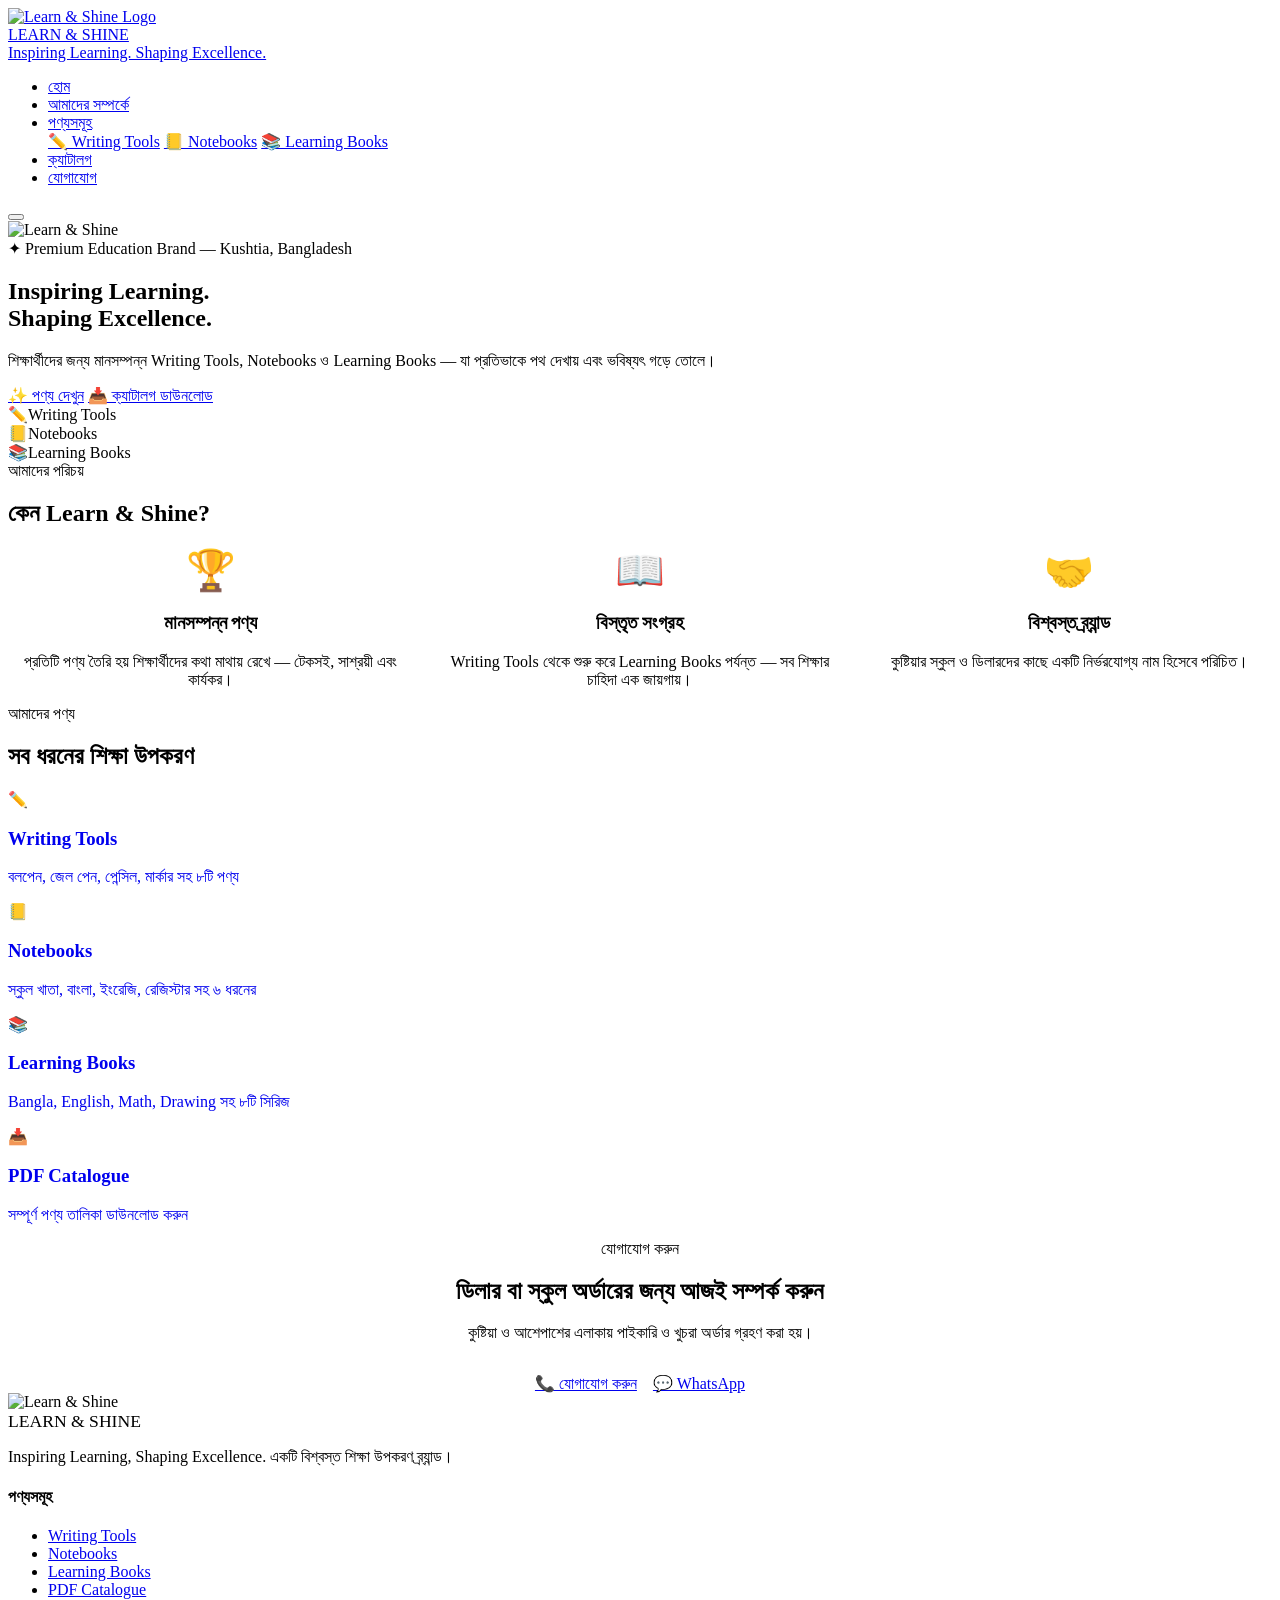
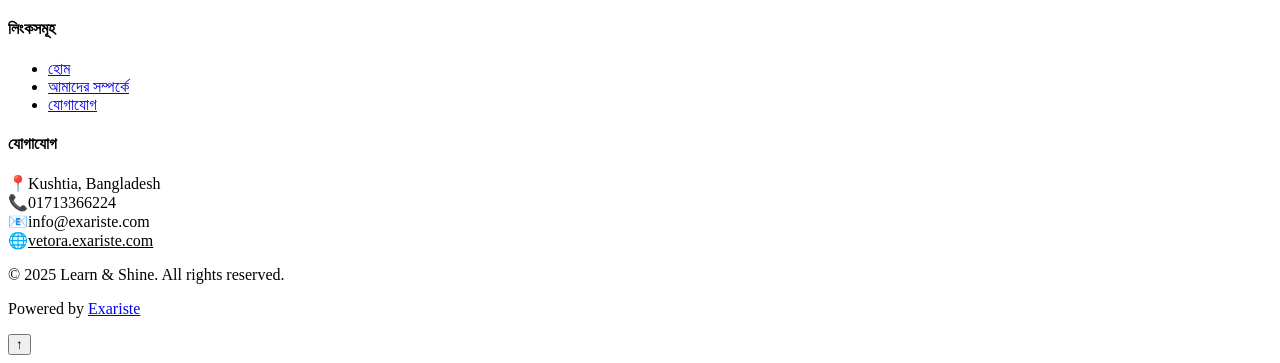
==== index.html @ a3c58ac9 "Add files via upload" ====
<!DOCTYPE html>
<html lang="bn">
<head>
  <meta charset="UTF-8" />
  <meta name="viewport" content="width=device-width, initial-scale=1.0" />
  <title>Learn & Shine — Inspiring Learning, Shaping Excellence</title>
  <meta name="description" content="Learn & Shine is a trusted educational brand from Kushtia, Bangladesh offering premium writing tools, notebooks, and learning books." />
  <link rel="icon" href="assets/images/logo.png" />
  <link rel="stylesheet" href="assets/css/style.css" />
</head>
<body>

<!-- NAVBAR -->
<nav class="navbar">
  <a href="index.html" class="nav-brand">
    <img src="assets/images/logo.png" alt="Learn & Shine Logo" />
    <div>
      <div class="nav-brand-name">LEARN &amp; SHINE</div>
      <div class="nav-brand-tagline">Inspiring Learning. Shaping Excellence.</div>
    </div>
  </a>
  <ul class="nav-links">
    <li><a href="index.html" class="active">হোম</a></li>
    <li><a href="about.html">আমাদের সম্পর্কে</a></li>
    <li class="nav-dropdown">
      <a href="#">পণ্যসমূহ</a>
      <div class="dropdown-menu">
        <a href="products/writing-tools.html">✏️ Writing Tools</a>
        <a href="products/notebooks.html">📒 Notebooks</a>
        <a href="products/learning-books.html">📚 Learning Books</a>
      </div>
    </li>
    <li><a href="catalogue.html">ক্যাটালগ</a></li>
    <li><a href="contact.html" class="nav-cta">যোগাযোগ</a></li>
  </ul>
  <button class="hamburger" aria-label="Menu">
    <span></span><span></span><span></span>
  </button>
</nav>

<!-- HERO -->
<section class="hero-home">
  <div class="hero-content animate-fade-up">
    <img src="assets/images/logo.png" alt="Learn & Shine" class="hero-logo" />
    <div class="hero-tag">✦ Premium Education Brand — Kushtia, Bangladesh</div>
    <h1>
      <span class="gold-gradient">Inspiring Learning.</span><br />
      Shaping Excellence.
    </h1>
    <p>শিক্ষার্থীদের জন্য মানসম্পন্ন Writing Tools, Notebooks ও Learning Books — যা প্রতিভাকে পথ দেখায় এবং ভবিষ্যৎ গড়ে তোলে।</p>
    <div class="hero-actions">
      <a href="products/writing-tools.html" class="btn btn-primary">✨ পণ্য দেখুন</a>
      <a href="catalogue.html" class="btn btn-outline">📥 ক্যাটালগ ডাউনলোড</a>
    </div>
    <div class="hero-categories">
      <div class="hero-cat"><span>✏️</span><span>Writing Tools</span></div>
      <div class="hero-cat"><span>📒</span><span>Notebooks</span></div>
      <div class="hero-cat"><span>📚</span><span>Learning Books</span></div>
    </div>
  </div>
</section>

<!-- ABOUT SNIPPET -->
<section style="background: var(--navy-mid);">
  <div class="container">
    <div class="section-header">
      <span class="section-eyebrow">আমাদের পরিচয়</span>
      <h2>কেন <span class="gold">Learn &amp; Shine</span>?</h2>
      <div class="section-divider"></div>
    </div>
    <div style="display:grid; grid-template-columns: repeat(auto-fit, minmax(260px,1fr)); gap:1.5rem;">
      <div class="glass-card" style="text-align:center;">
        <div style="font-size:2.5rem; margin-bottom:1rem;">🏆</div>
        <h3>মানসম্পন্ন পণ্য</h3>
        <p style="margin-top:0.5rem;">প্রতিটি পণ্য তৈরি হয় শিক্ষার্থীদের কথা মাথায় রেখে — টেকসই, সাশ্রয়ী এবং কার্যকর।</p>
      </div>
      <div class="glass-card" style="text-align:center;">
        <div style="font-size:2.5rem; margin-bottom:1rem;">📖</div>
        <h3>বিস্তৃত সংগ্রহ</h3>
        <p style="margin-top:0.5rem;">Writing Tools থেকে শুরু করে Learning Books পর্যন্ত — সব শিক্ষার চাহিদা এক জায়গায়।</p>
      </div>
      <div class="glass-card" style="text-align:center;">
        <div style="font-size:2.5rem; margin-bottom:1rem;">🤝</div>
        <h3>বিশ্বস্ত ব্র্যান্ড</h3>
        <p style="margin-top:0.5rem;">কুষ্টিয়ার স্কুল ও ডিলারদের কাছে একটি নির্ভরযোগ্য নাম হিসেবে পরিচিত।</p>
      </div>
    </div>
  </div>
</section>

<!-- PRODUCTS PREVIEW -->
<section>
  <div class="container">
    <div class="section-header">
      <span class="section-eyebrow">আমাদের পণ্য</span>
      <h2>সব ধরনের <span class="gold">শিক্ষা উপকরণ</span></h2>
      <div class="section-divider"></div>
    </div>
    <div class="product-grid">
      <a href="products/writing-tools.html" style="text-decoration:none;">
        <div class="product-card">
          <div class="product-card-icon">✏️</div>
          <div class="product-card-body">
            <h3>Writing Tools</h3>
            <p>বলপেন, জেল পেন, পেন্সিল, মার্কার সহ ৮টি পণ্য</p>
          </div>
        </div>
      </a>
      <a href="products/notebooks.html" style="text-decoration:none;">
        <div class="product-card">
          <div class="product-card-icon">📒</div>
          <div class="product-card-body">
            <h3>Notebooks</h3>
            <p>স্কুল খাতা, বাংলা, ইংরেজি, রেজিস্টার সহ ৬ ধরনের</p>
          </div>
        </div>
      </a>
      <a href="products/learning-books.html" style="text-decoration:none;">
        <div class="product-card">
          <div class="product-card-icon">📚</div>
          <div class="product-card-body">
            <h3>Learning Books</h3>
            <p>Bangla, English, Math, Drawing সহ ৮টি সিরিজ</p>
          </div>
        </div>
      </a>
      <a href="catalogue.html" style="text-decoration:none;">
        <div class="product-card">
          <div class="product-card-icon">📥</div>
          <div class="product-card-body">
            <h3>PDF Catalogue</h3>
            <p>সম্পূর্ণ পণ্য তালিকা ডাউনলোড করুন</p>
          </div>
        </div>
      </a>
    </div>
  </div>
</section>

<!-- CTA -->
<section style="background: var(--navy-mid); text-align:center;">
  <div class="container">
    <span class="section-eyebrow">যোগাযোগ করুন</span>
    <h2>ডিলার বা স্কুল অর্ডারের জন্য <span class="gold">আজই সম্পর্ক করুন</span></h2>
    <p style="max-width:480px; margin: 1rem auto 2rem;">কুষ্টিয়া ও আশেপাশের এলাকায় পাইকারি ও খুচরা অর্ডার গ্রহণ করা হয়।</p>
    <div style="display:flex; gap:1rem; justify-content:center; flex-wrap:wrap;">
      <a href="contact.html" class="btn btn-primary">📞 যোগাযোগ করুন</a>
      <a href="https://wa.me/8801713366224" target="_blank" class="btn btn-outline">💬 WhatsApp</a>
    </div>
  </div>
</section>

<!-- FOOTER -->
<footer>
  <div class="footer-grid">
    <div class="footer-brand footer-col">
      <img src="assets/images/logo.png" alt="Learn & Shine" />
      <div class="nav-brand-name" style="font-family:'Playfair Display',serif; color:var(--gold); font-size:1.1rem;">LEARN &amp; SHINE</div>
      <p>Inspiring Learning, Shaping Excellence. একটি বিশ্বস্ত শিক্ষা উপকরণ ব্র্যান্ড।</p>
    </div>
    <div class="footer-col">
      <h4>পণ্যসমূহ</h4>
      <ul>
        <li><a href="products/writing-tools.html">Writing Tools</a></li>
        <li><a href="products/notebooks.html">Notebooks</a></li>
        <li><a href="products/learning-books.html">Learning Books</a></li>
        <li><a href="catalogue.html">PDF Catalogue</a></li>
      </ul>
    </div>
    <div class="footer-col">
      <h4>লিংকসমূহ</h4>
      <ul>
        <li><a href="index.html">হোম</a></li>
        <li><a href="about.html">আমাদের সম্পর্কে</a></li>
        <li><a href="contact.html">যোগাযোগ</a></li>
      </ul>
    </div>
    <div class="footer-col">
      <h4>যোগাযোগ</h4>
      <div class="footer-contact-item"><span>📍</span><span>Kushtia, Bangladesh</span></div>
      <div class="footer-contact-item"><span>📞</span><span>01713366224</span></div>
      <div class="footer-contact-item"><span>📧</span><span>info@exariste.com</span></div>
      <div class="footer-contact-item"><span>🌐</span><a href="https://vetora.exariste.com" style="color:var(--gold);">vetora.exariste.com</a></div>
    </div>
  </div>
  <div class="footer-bottom">
    <p>© 2025 Learn &amp; Shine. All rights reserved.</p>
    <p>Powered by <a href="https://vetora.exariste.com">Exariste</a></p>
  </div>
</footer>

<button id="backToTop" aria-label="Back to top">↑</button>
<script src="assets/js/script.js"></script>
</body>
</html>
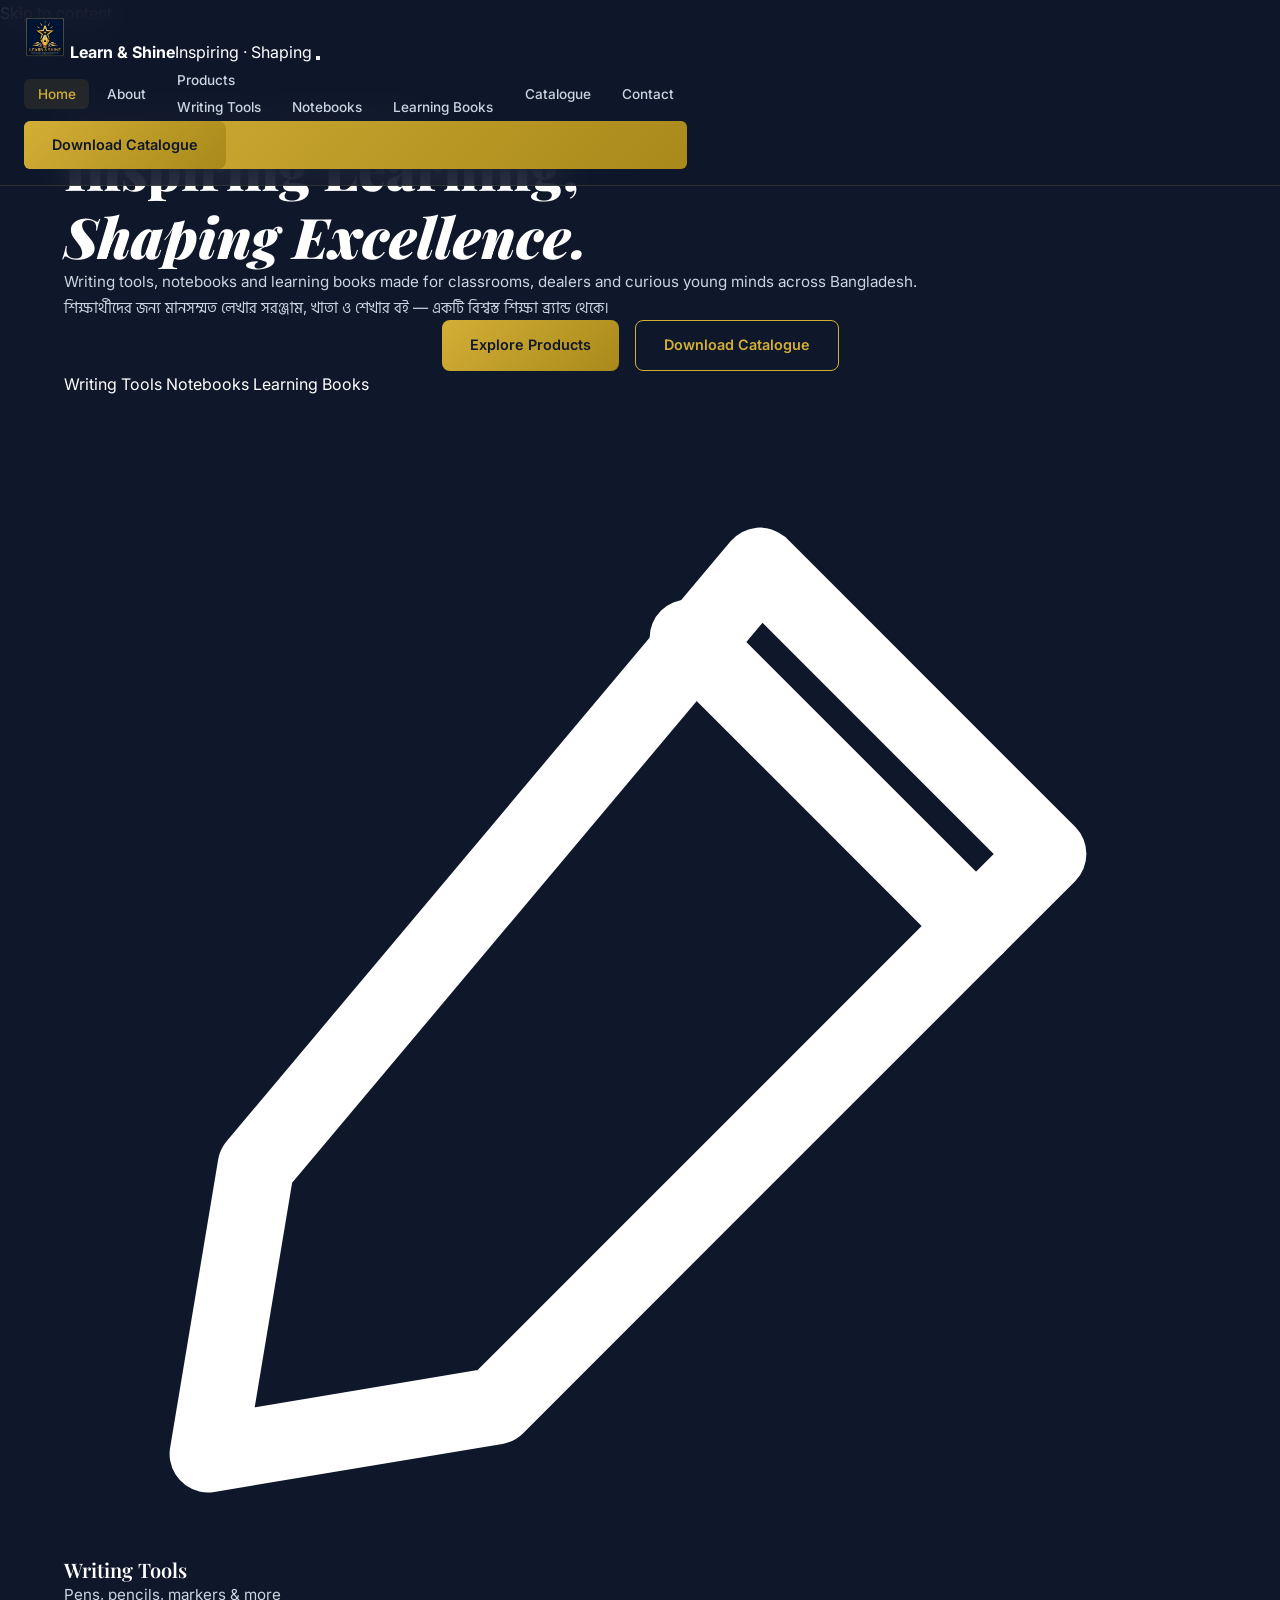
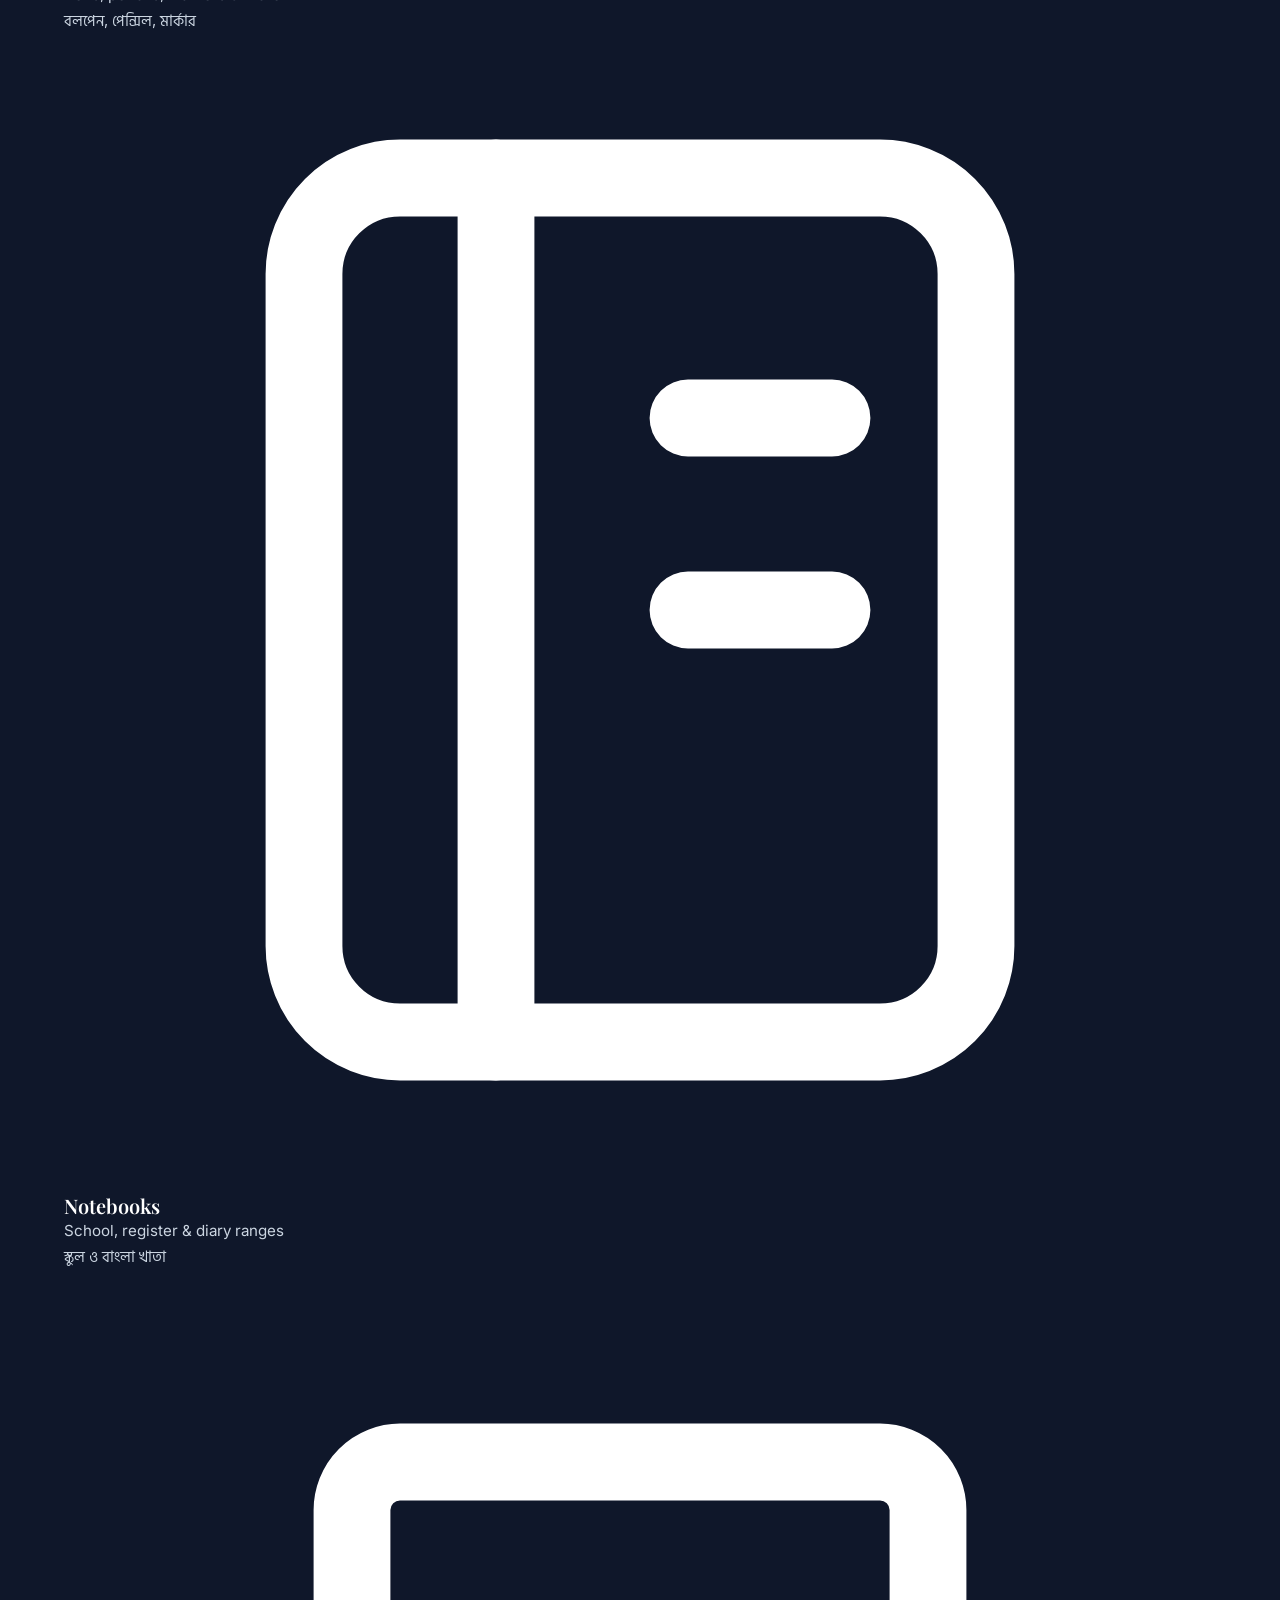
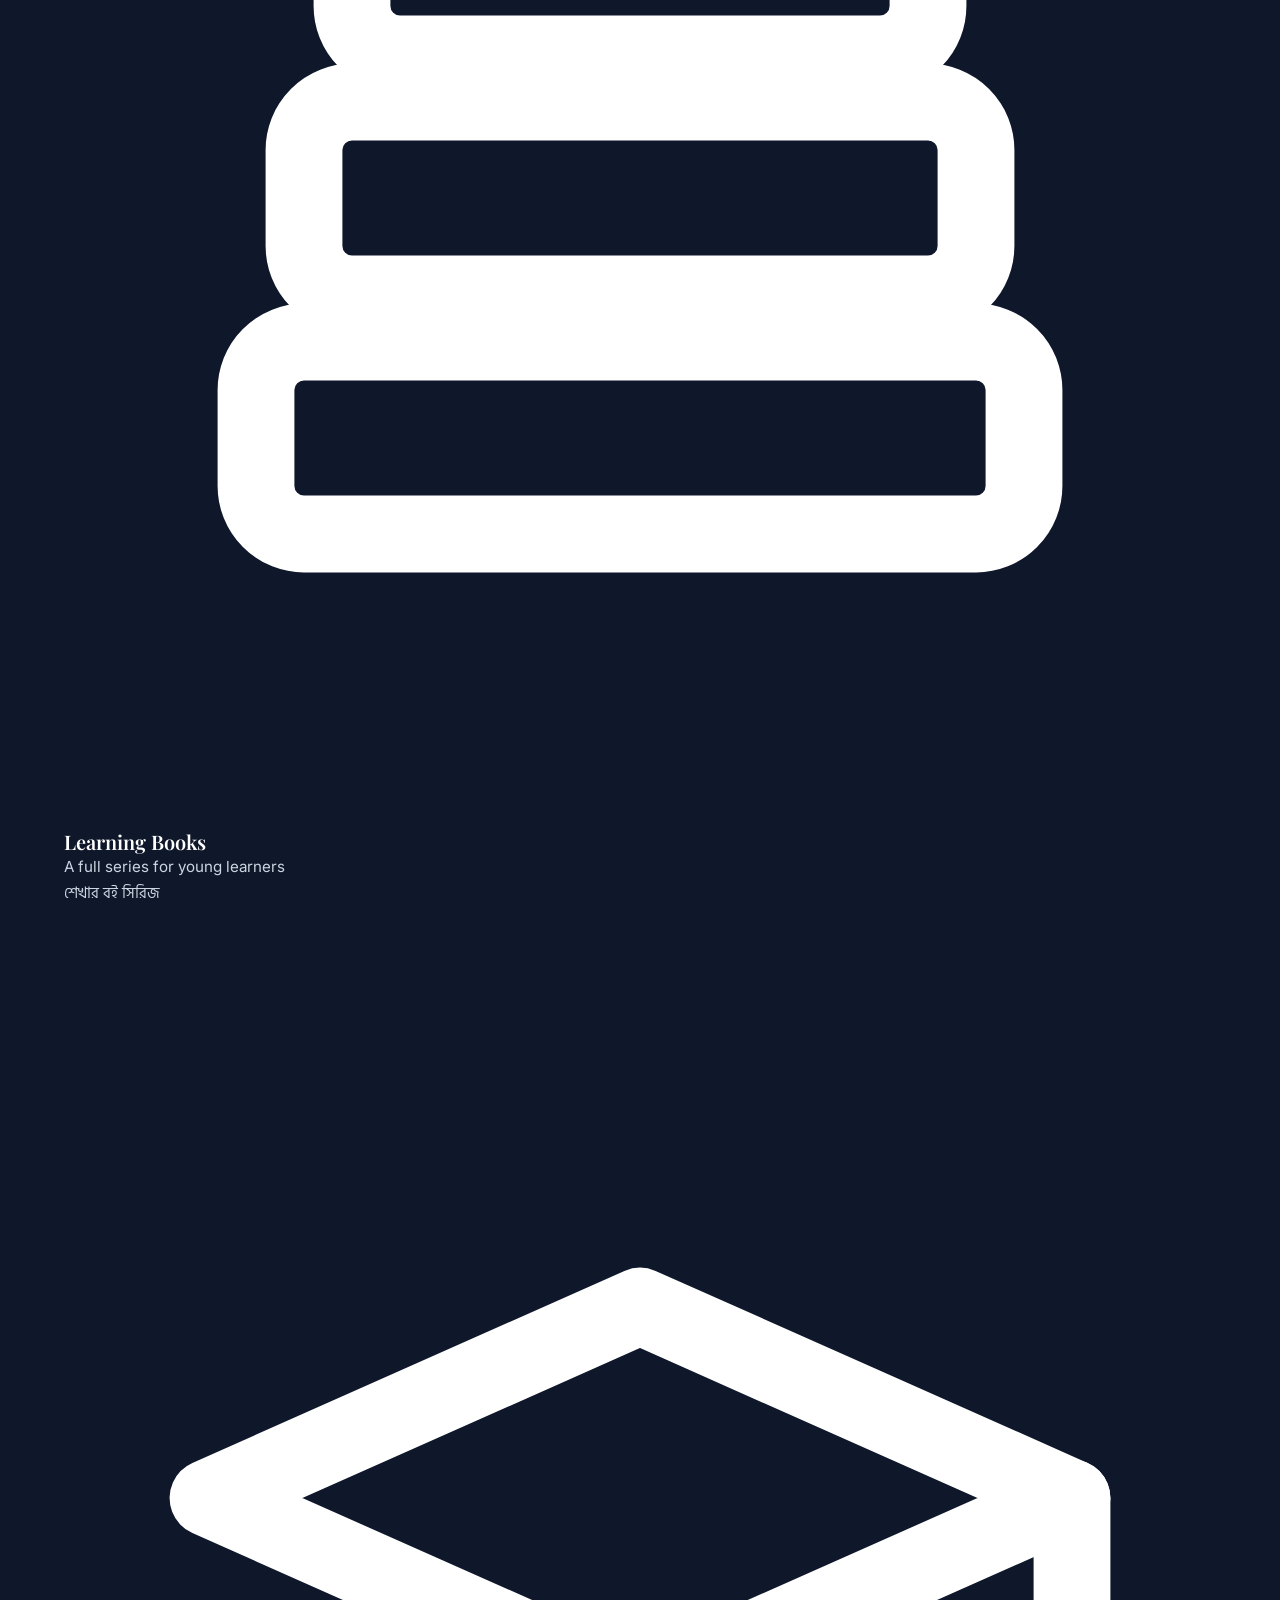
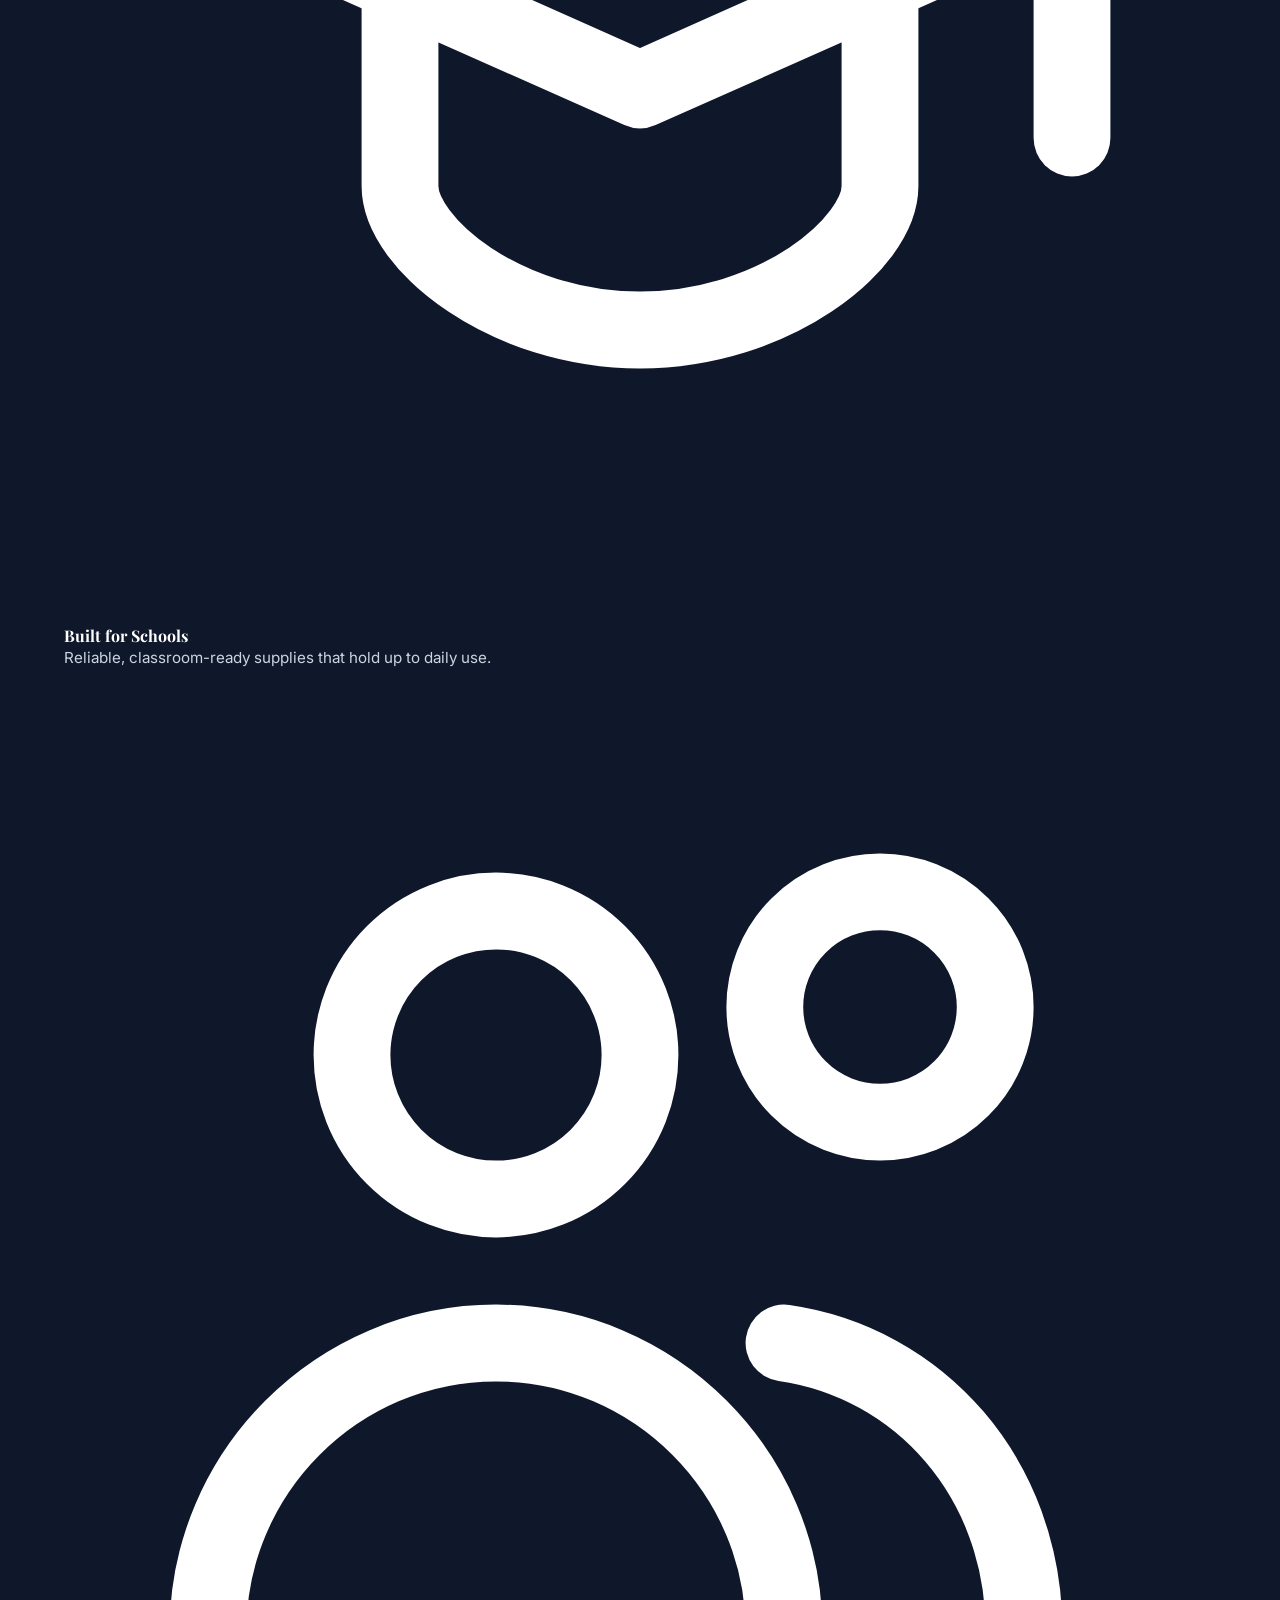
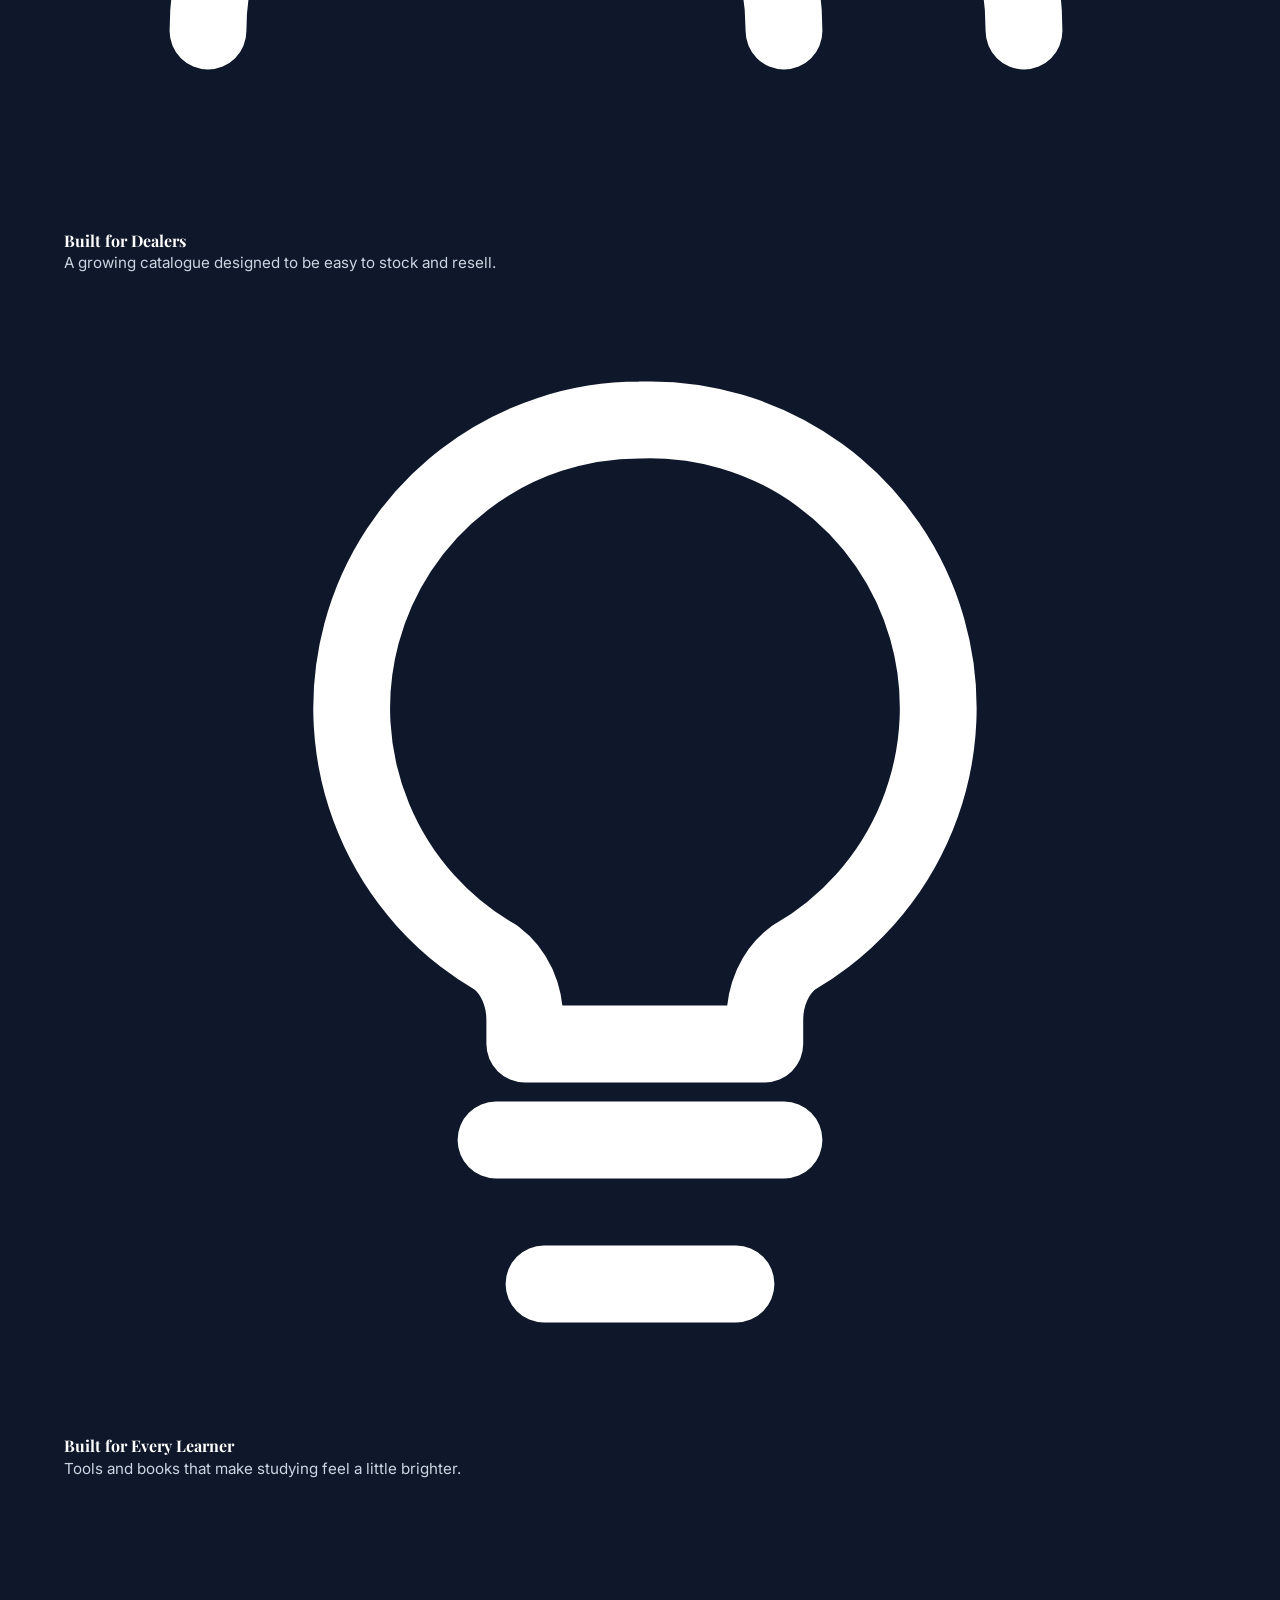
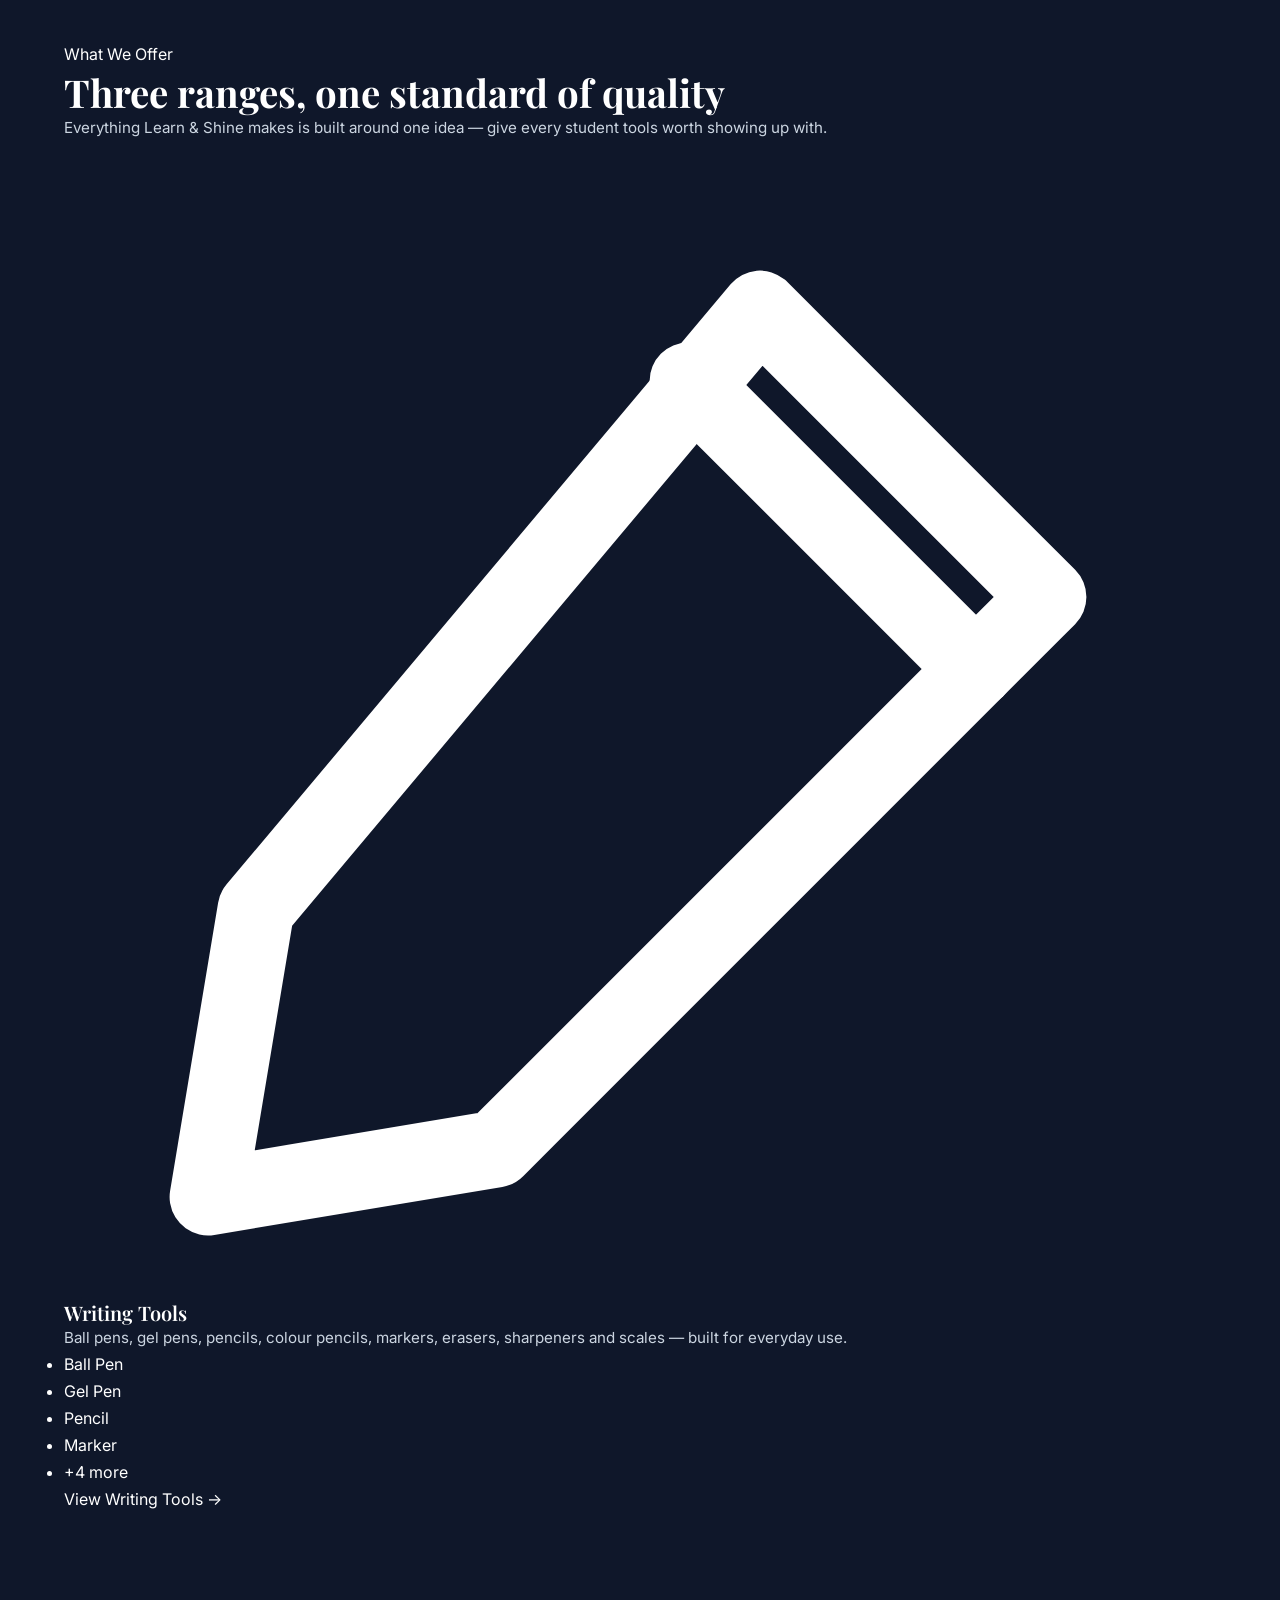
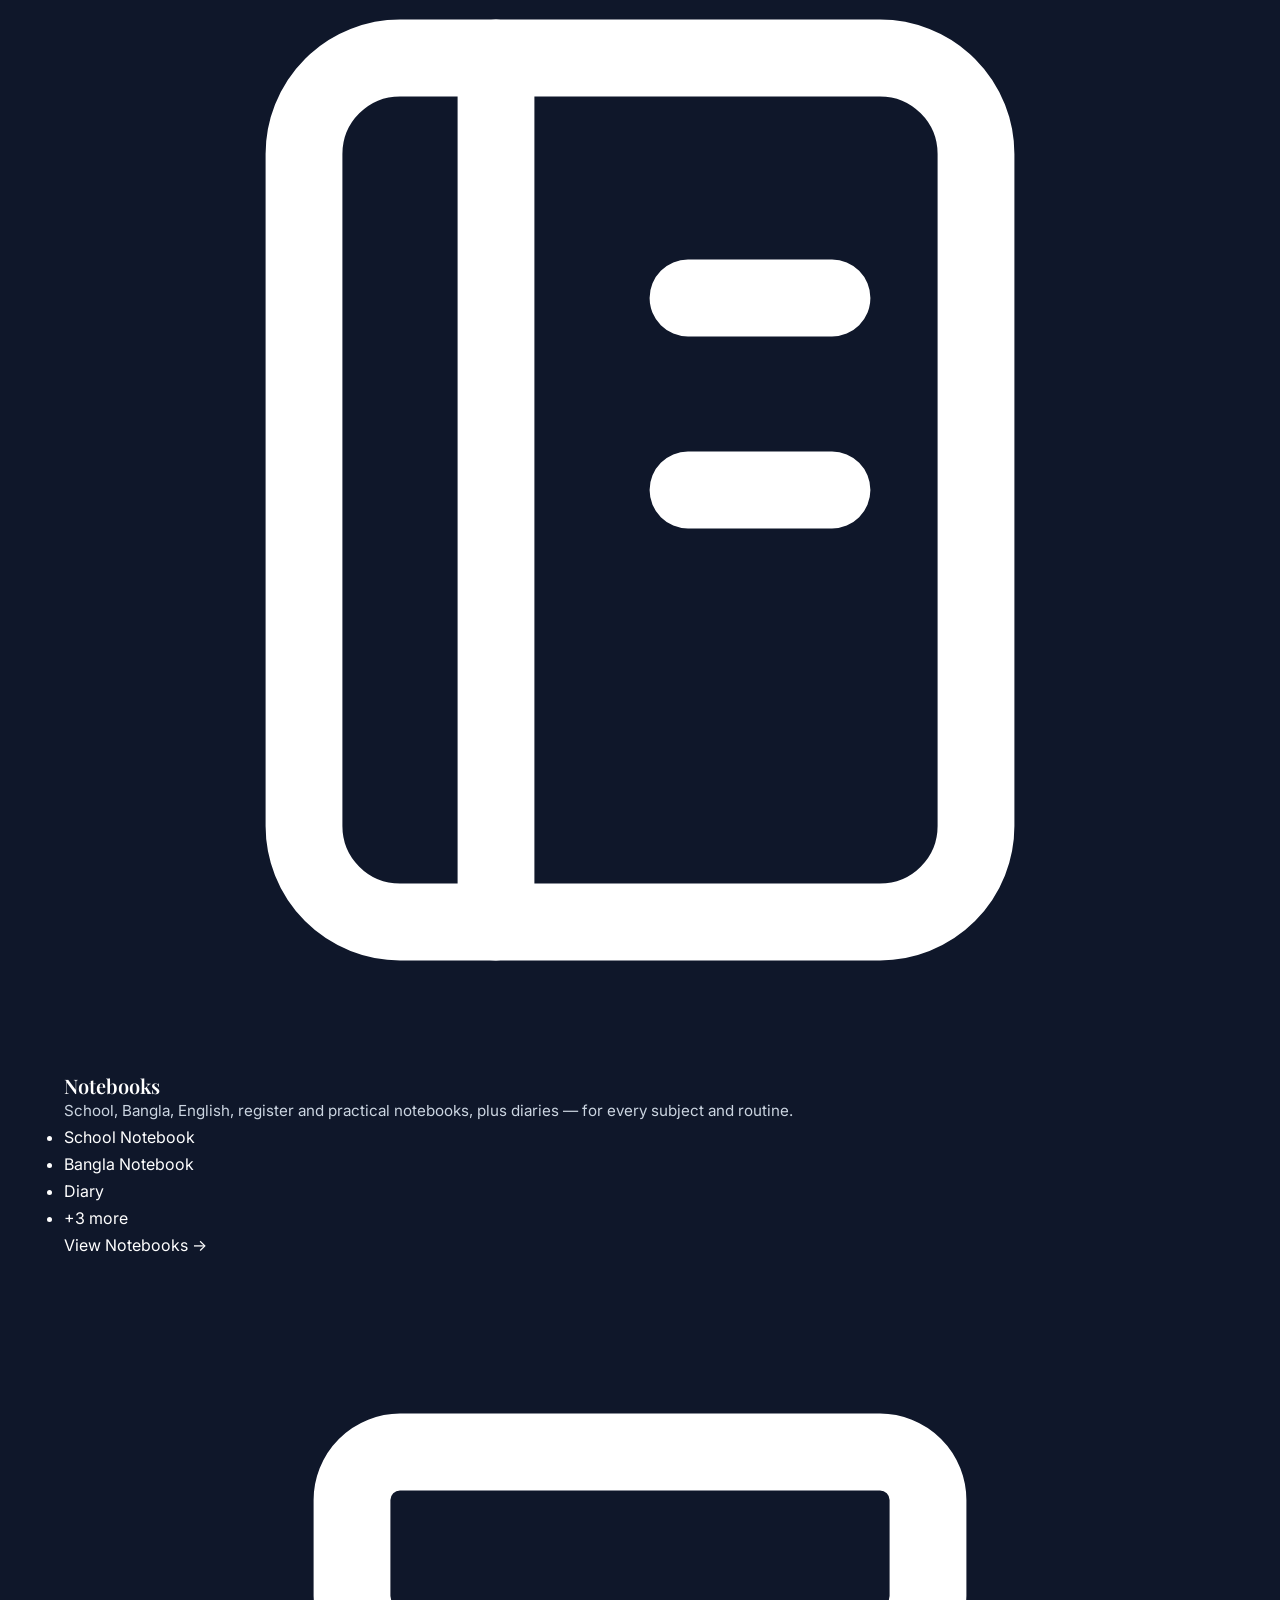
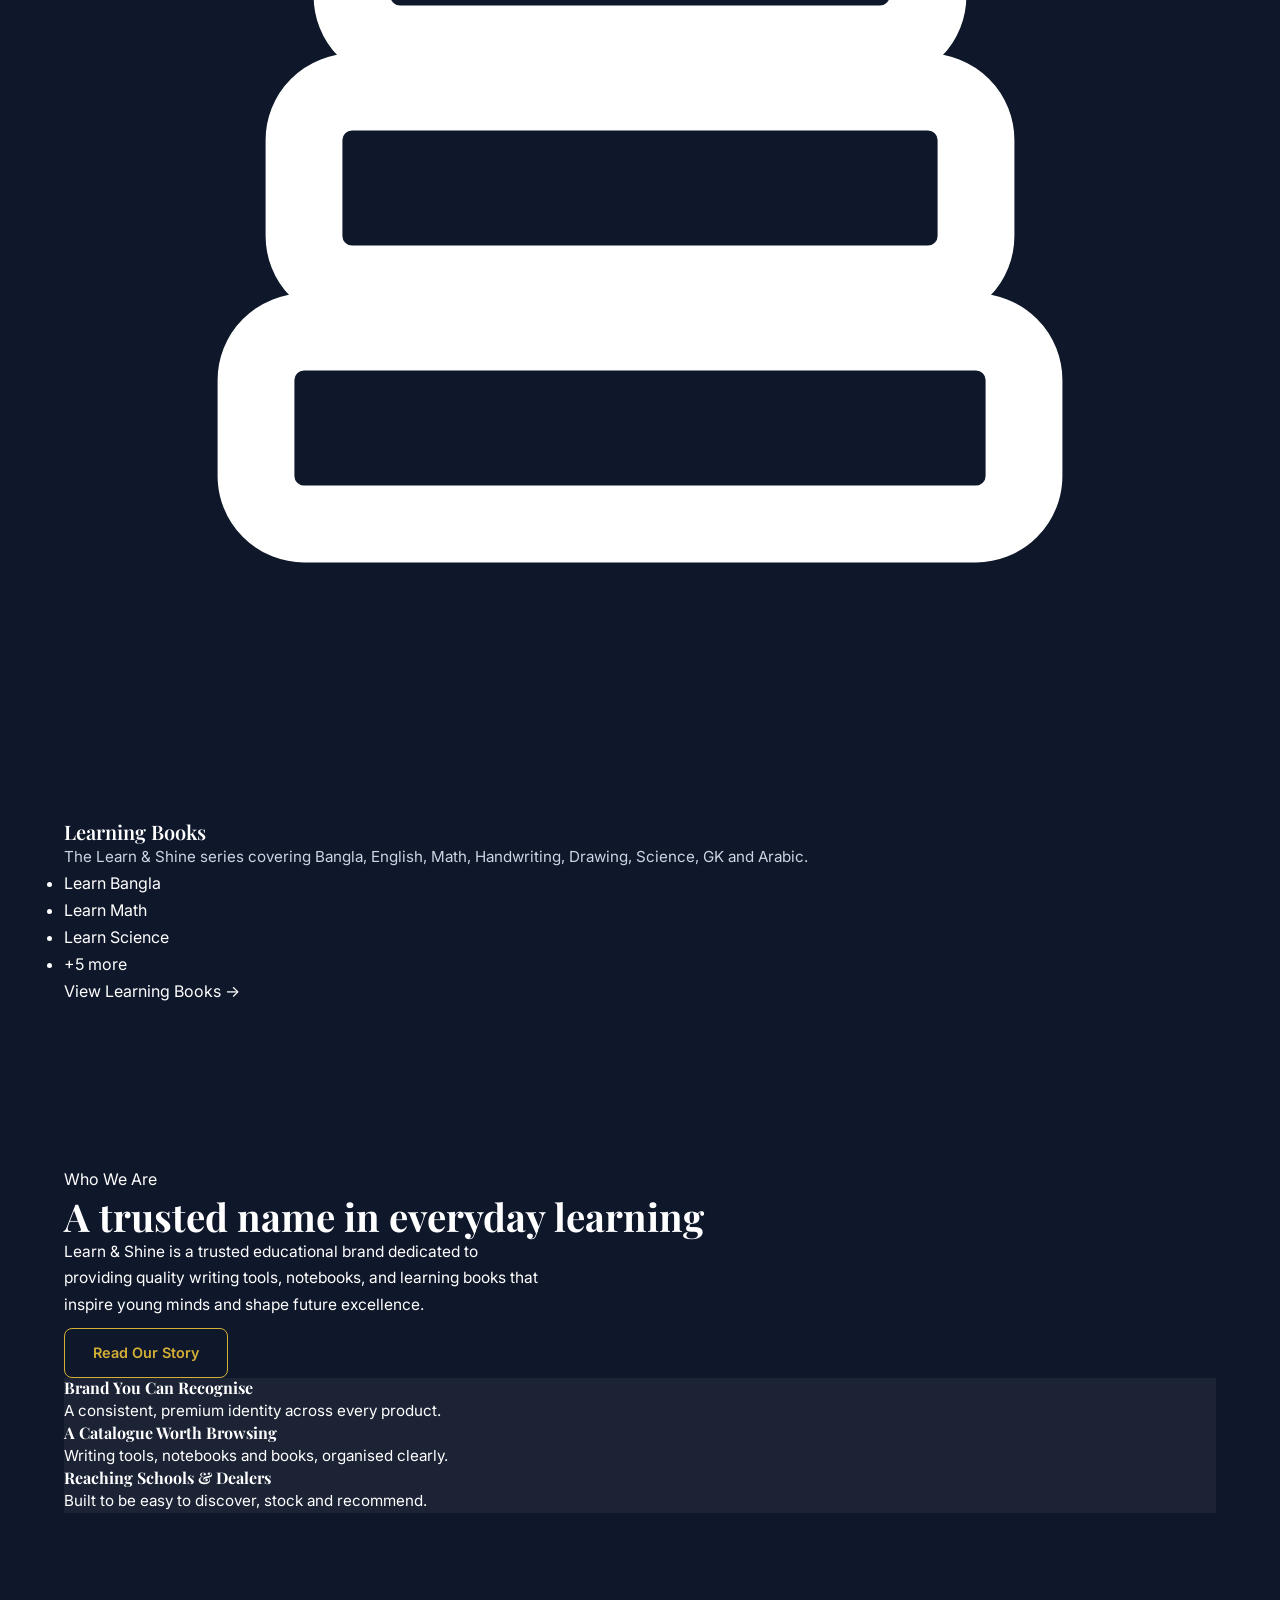
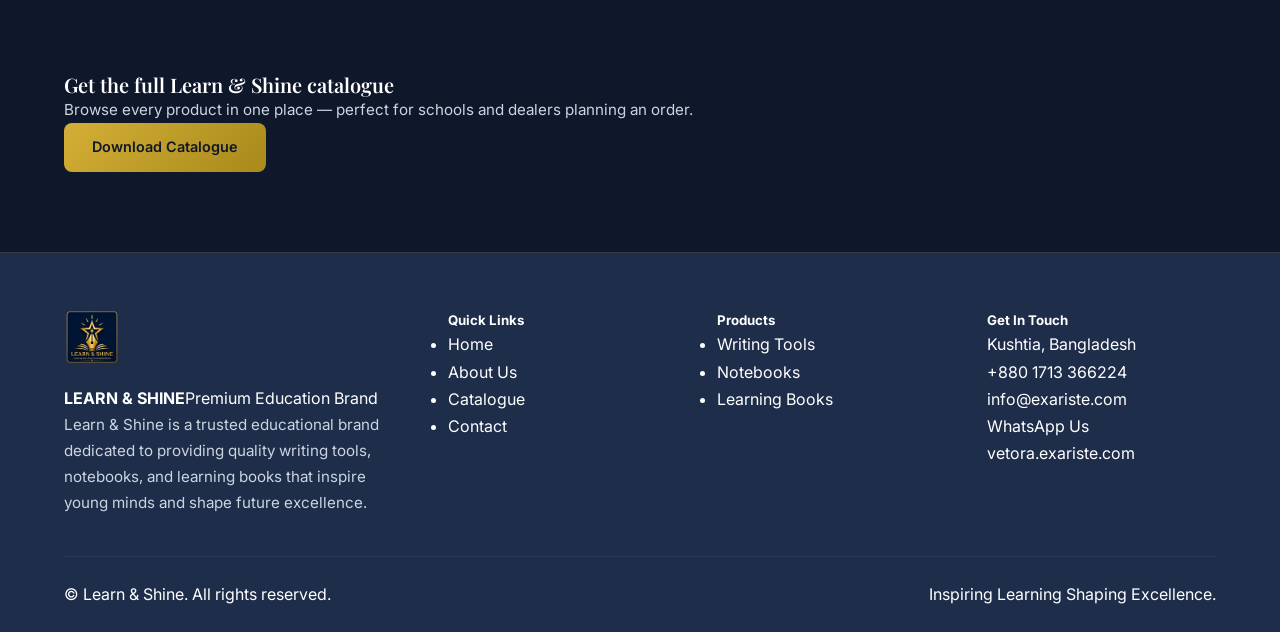
==== commit b90af277: "Add files via upload" ====
--- a/index.html
+++ b/index.html
@@ -1,195 +1,272 @@
 <!DOCTYPE html>
-<html lang="bn">
+<html lang="en">
 <head>
-  <meta charset="UTF-8" />
-  <meta name="viewport" content="width=device-width, initial-scale=1.0" />
-  <title>Learn & Shine — Inspiring Learning, Shaping Excellence</title>
-  <meta name="description" content="Learn & Shine is a trusted educational brand from Kushtia, Bangladesh offering premium writing tools, notebooks, and learning books." />
-  <link rel="icon" href="assets/images/logo.png" />
-  <link rel="stylesheet" href="assets/css/style.css" />
+<meta charset="UTF-8">
+<meta name="viewport" content="width=device-width, initial-scale=1.0">
+<title>Learn & Shine — Inspiring Learning, Shaping Excellence</title>
+<meta name="description" content="Learn & Shine is a premium Bangladeshi education brand offering writing tools, notebooks and learning books for schools, dealers and young learners.">
+<link rel="icon" type="image/png" href="assets/images/favicon-32.png">
+<link rel="apple-touch-icon" href="assets/images/favicon-256.png">
+<link rel="stylesheet" href="assets/css/style.css">
 </head>
 <body>
 
-<!-- NAVBAR -->
-<nav class="navbar">
-  <a href="index.html" class="nav-brand">
-    <img src="assets/images/logo.png" alt="Learn & Shine Logo" />
-    <div>
-      <div class="nav-brand-name">LEARN &amp; SHINE</div>
-      <div class="nav-brand-tagline">Inspiring Learning. Shaping Excellence.</div>
-    </div>
-  </a>
-  <ul class="nav-links">
-    <li><a href="index.html" class="active">হোম</a></li>
-    <li><a href="about.html">আমাদের সম্পর্কে</a></li>
-    <li class="nav-dropdown">
-      <a href="#">পণ্যসমূহ</a>
-      <div class="dropdown-menu">
-        <a href="products/writing-tools.html">✏️ Writing Tools</a>
-        <a href="products/notebooks.html">📒 Notebooks</a>
-        <a href="products/learning-books.html">📚 Learning Books</a>
-      </div>
-    </li>
-    <li><a href="catalogue.html">ক্যাটালগ</a></li>
-    <li><a href="contact.html" class="nav-cta">যোগাযোগ</a></li>
-  </ul>
-  <button class="hamburger" aria-label="Menu">
-    <span></span><span></span><span></span>
-  </button>
-</nav>
-
-<!-- HERO -->
-<section class="hero-home">
-  <div class="hero-content animate-fade-up">
-    <img src="assets/images/logo.png" alt="Learn & Shine" class="hero-logo" />
-    <div class="hero-tag">✦ Premium Education Brand — Kushtia, Bangladesh</div>
-    <h1>
-      <span class="gold-gradient">Inspiring Learning.</span><br />
-      Shaping Excellence.
-    </h1>
-    <p>শিক্ষার্থীদের জন্য মানসম্পন্ন Writing Tools, Notebooks ও Learning Books — যা প্রতিভাকে পথ দেখায় এবং ভবিষ্যৎ গড়ে তোলে।</p>
-    <div class="hero-actions">
-      <a href="products/writing-tools.html" class="btn btn-primary">✨ পণ্য দেখুন</a>
-      <a href="catalogue.html" class="btn btn-outline">📥 ক্যাটালগ ডাউনলোড</a>
-    </div>
-    <div class="hero-categories">
-      <div class="hero-cat"><span>✏️</span><span>Writing Tools</span></div>
-      <div class="hero-cat"><span>📒</span><span>Notebooks</span></div>
-      <div class="hero-cat"><span>📚</span><span>Learning Books</span></div>
-    </div>
-  </div>
-</section>
-
-<!-- ABOUT SNIPPET -->
-<section style="background: var(--navy-mid);">
+<a class="skip-link" href="#main">Skip to content</a>
+
+<header>
+  <nav class="navbar">
+    <div class="nav-inner">
+      <a href="index.html" class="brand">
+        <img src="assets/images/logo.png" alt="Learn & Shine logo" width="42" height="42">
+        <span class="brand-text"><strong>Learn &amp; Shine</strong><span>Inspiring · Shaping</span></span>
+      </a>
+
+      <button class="nav-toggle" aria-label="Toggle navigation" aria-expanded="false">
+        <span></span><span></span><span></span>
+      </button>
+
+      <ul class="nav-links">
+        <li><a href="index.html" class="nav-link active">Home</a></li>
+        <li><a href="about.html" class="nav-link">About</a></li>
+        <li class="has-dropdown">
+          <a href="#" class="nav-link">Products</a>
+          <div class="dropdown">
+            <a href="products/writing-tools.html">Writing Tools</a>
+            <a href="products/notebooks.html">Notebooks</a>
+            <a href="products/learning-books.html">Learning Books</a>
+          </div>
+        </li>
+        <li><a href="catalogue.html" class="nav-link">Catalogue</a></li>
+        <li><a href="contact.html" class="nav-link">Contact</a></li>
+      </ul>
+
+      <div class="nav-cta">
+        <a href="catalogue.html" class="btn btn-primary btn-sm">Download Catalogue</a>
+      </div>
+    </div>
+  </nav>
+</header>
+
+<main id="main">
+
+  <!-- HERO -->
+  <section class="hero">
+    <div class="container hero-inner">
+      <div class="hero-copy">
+        <span class="eyebrow on-dark"><span class="spark"></span> Premium Education Brand · Kushtia, Bangladesh</span>
+        <h1>Inspiring Learning,<br><em>Shaping Excellence.</em></h1>
+        <p class="lede">Writing tools, notebooks and learning books made for classrooms, dealers and curious young minds across Bangladesh.</p>
+        <p class="lede-bn bn">শিক্ষার্থীদের জন্য মানসম্মত লেখার সরঞ্জাম, খাতা ও শেখার বই — একটি বিশ্বস্ত শিক্ষা ব্র্যান্ড থেকে।</p>
+        <div class="hero-actions">
+          <a href="#pillars" class="btn btn-primary">Explore Products</a>
+          <a href="catalogue.html" class="btn btn-outline">Download Catalogue</a>
+        </div>
+        <div class="hero-tags">
+          <span><span class="spark"></span> Writing Tools</span>
+          <span><span class="spark"></span> Notebooks</span>
+          <span><span class="spark"></span> Learning Books</span>
+        </div>
+      </div>
+
+      <div class="hero-art" aria-hidden="false">
+        <div class="float-card float-card--1">
+          <div class="icon-badge">
+            <svg viewBox="0 0 24 24" fill="none" stroke="currentColor" stroke-width="1.6" stroke-linecap="round" stroke-linejoin="round"><path d="M14.5 3.5l6 6L9 21l-6 1 1-6L14.5 3.5z"/><path d="M13 5l6 6"/></svg>
+          </div>
+          <h3>Writing Tools</h3>
+          <p>Pens, pencils, markers &amp; more</p>
+          <p class="bn bn-name">বলপেন, পেন্সিল, মার্কার</p>
+        </div>
+        <div class="float-card float-card--2">
+          <div class="icon-badge">
+            <svg viewBox="0 0 24 24" fill="none" stroke="currentColor" stroke-width="1.6" stroke-linecap="round" stroke-linejoin="round"><rect x="5" y="3" width="14" height="18" rx="2"/><path d="M9 3v18"/><path d="M13 8h3M13 12h3"/></svg>
+          </div>
+          <h3>Notebooks</h3>
+          <p>School, register &amp; diary ranges</p>
+          <p class="bn bn-name">স্কুল ও বাংলা খাতা</p>
+        </div>
+        <div class="float-card float-card--3">
+          <div class="icon-badge">
+            <svg viewBox="0 0 24 24" fill="none" stroke="currentColor" stroke-width="1.6" stroke-linecap="round" stroke-linejoin="round"><rect x="4" y="14" width="16" height="4" rx="1"/><rect x="5" y="9" width="14" height="4" rx="1"/><rect x="6" y="4" width="12" height="4" rx="1"/></svg>
+          </div>
+          <h3>Learning Books</h3>
+          <p>A full series for young learners</p>
+          <p class="bn bn-name">শেখার বই সিরিজ</p>
+        </div>
+      </div>
+    </div>
+  </section>
+
+  <!-- AUDIENCE STRIP -->
+  <section class="audience">
+    <div class="container">
+      <div class="audience-grid">
+        <div class="audience-card">
+          <div class="icon-badge outline">
+            <svg viewBox="0 0 24 24" fill="none" stroke="currentColor" stroke-width="1.6" stroke-linecap="round" stroke-linejoin="round"><path d="M12 5l9 4-9 4-9-4 9-4z"/><path d="M7 11v4c0 1.2 2.2 3 5 3s5-1.8 5-3v-4"/><path d="M21 9v5"/></svg>
+          </div>
+          <div>
+            <h4>Built for Schools</h4>
+            <p>Reliable, classroom-ready supplies that hold up to daily use.</p>
+          </div>
+        </div>
+        <div class="audience-card">
+          <div class="icon-badge outline">
+            <svg viewBox="0 0 24 24" fill="none" stroke="currentColor" stroke-width="1.6" stroke-linecap="round" stroke-linejoin="round"><circle cx="9" cy="8" r="3"/><path d="M3 20c0-3.3 2.7-6 6-6s6 2.7 6 6"/><circle cx="17" cy="7" r="2.4"/><path d="M15 14c2.8.4 5 2.8 5 6"/></svg>
+          </div>
+          <div>
+            <h4>Built for Dealers</h4>
+            <p>A growing catalogue designed to be easy to stock and resell.</p>
+          </div>
+        </div>
+        <div class="audience-card">
+          <div class="icon-badge outline">
+            <svg viewBox="0 0 24 24" fill="none" stroke="currentColor" stroke-width="1.6" stroke-linecap="round" stroke-linejoin="round"><path d="M9 18h6M10 21h4"/><path d="M12 3a6 6 0 0 0-3 11.2c.4.3.6.8.6 1.3v.5h5v-.5c0-.5.2-1 .6-1.3A6 6 0 0 0 12 3z"/></svg>
+          </div>
+          <div>
+            <h4>Built for Every Learner</h4>
+            <p>Tools and books that make studying feel a little brighter.</p>
+          </div>
+        </div>
+      </div>
+    </div>
+  </section>
+
+  <!-- PRODUCT PILLARS -->
+  <section class="pad bg-light" id="pillars">
+    <div class="container">
+      <div class="section-head">
+        <span class="eyebrow"><span class="spark"></span> What We Offer</span>
+        <h2>Three ranges, one standard of quality</h2>
+        <p>Everything Learn &amp; Shine makes is built around one idea — give every student tools worth showing up with.</p>
+      </div>
+
+      <div class="pillars">
+        <article class="pillar-card">
+          <div class="icon-badge lg">
+            <svg viewBox="0 0 24 24" fill="none" stroke="currentColor" stroke-width="1.6" stroke-linecap="round" stroke-linejoin="round"><path d="M14.5 3.5l6 6L9 21l-6 1 1-6L14.5 3.5z"/><path d="M13 5l6 6"/></svg>
+          </div>
+          <h3>Writing Tools</h3>
+          <p>Ball pens, gel pens, pencils, colour pencils, markers, erasers, sharpeners and scales — built for everyday use.</p>
+          <ul class="pillar-list">
+            <li>Ball Pen</li><li>Gel Pen</li><li>Pencil</li><li>Marker</li><li>+4 more</li>
+          </ul>
+          <a href="products/writing-tools.html" class="link-arrow">View Writing Tools <span>→</span></a>
+        </article>
+
+        <article class="pillar-card">
+          <div class="icon-badge lg">
+            <svg viewBox="0 0 24 24" fill="none" stroke="currentColor" stroke-width="1.6" stroke-linecap="round" stroke-linejoin="round"><rect x="5" y="3" width="14" height="18" rx="2"/><path d="M9 3v18"/><path d="M13 8h3M13 12h3"/></svg>
+          </div>
+          <h3>Notebooks</h3>
+          <p>School, Bangla, English, register and practical notebooks, plus diaries — for every subject and routine.</p>
+          <ul class="pillar-list">
+            <li>School Notebook</li><li>Bangla Notebook</li><li>Diary</li><li>+3 more</li>
+          </ul>
+          <a href="products/notebooks.html" class="link-arrow">View Notebooks <span>→</span></a>
+        </article>
+
+        <article class="pillar-card">
+          <div class="icon-badge lg">
+            <svg viewBox="0 0 24 24" fill="none" stroke="currentColor" stroke-width="1.6" stroke-linecap="round" stroke-linejoin="round"><rect x="4" y="14" width="16" height="4" rx="1"/><rect x="5" y="9" width="14" height="4" rx="1"/><rect x="6" y="4" width="12" height="4" rx="1"/></svg>
+          </div>
+          <h3>Learning Books</h3>
+          <p>The Learn &amp; Shine series covering Bangla, English, Math, Handwriting, Drawing, Science, GK and Arabic.</p>
+          <ul class="pillar-list">
+            <li>Learn Bangla</li><li>Learn Math</li><li>Learn Science</li><li>+5 more</li>
+          </ul>
+          <a href="products/learning-books.html" class="link-arrow">View Learning Books <span>→</span></a>
+        </article>
+      </div>
+    </div>
+  </section>
+
+  <!-- ABOUT TEASER -->
+  <section class="pad bg-navy">
+    <div class="container about-grid">
+      <div>
+        <span class="eyebrow on-dark"><span class="spark"></span> Who We Are</span>
+        <h2 style="color:var(--white)">A trusted name in everyday learning</h2>
+        <p style="color:var(--cream-soft); font-size:15.5px; max-width:480px;">Learn &amp; Shine is a trusted educational brand dedicated to providing quality writing tools, notebooks, and learning books that inspire young minds and shape future excellence.</p>
+        <a href="about.html" class="btn btn-outline" style="margin-top:10px;">Read Our Story</a>
+      </div>
+      <div class="about-card" style="background:rgba(255,255,255,.05); border-color:rgba(212,175,55,.25);">
+        <div class="mission-list">
+          <div class="mission-item">
+            <span class="spark"></span>
+            <div><h4 style="color:var(--white)">Brand You Can Recognise</h4><p style="color:var(--cream-soft)">A consistent, premium identity across every product.</p></div>
+          </div>
+          <div class="mission-item">
+            <span class="spark"></span>
+            <div><h4 style="color:var(--white)">A Catalogue Worth Browsing</h4><p style="color:var(--cream-soft)">Writing tools, notebooks and books, organised clearly.</p></div>
+          </div>
+          <div class="mission-item">
+            <span class="spark"></span>
+            <div><h4 style="color:var(--white)">Reaching Schools &amp; Dealers</h4><p style="color:var(--cream-soft)">Built to be easy to discover, stock and recommend.</p></div>
+          </div>
+        </div>
+      </div>
+    </div>
+  </section>
+
+  <!-- CATALOGUE CTA -->
+  <section class="pad-sm bg-light">
+    <div class="container">
+      <div class="cta-banner">
+        <div>
+          <h3>Get the full Learn &amp; Shine catalogue</h3>
+          <p>Browse every product in one place — perfect for schools and dealers planning an order.</p>
+        </div>
+        <a href="catalogue.html" class="btn btn-primary">Download Catalogue</a>
+      </div>
+    </div>
+  </section>
+
+</main>
+
+<footer class="footer">
   <div class="container">
-    <div class="section-header">
-      <span class="section-eyebrow">আমাদের পরিচয়</span>
-      <h2>কেন <span class="gold">Learn &amp; Shine</span>?</h2>
-      <div class="section-divider"></div>
-    </div>
-    <div style="display:grid; grid-template-columns: repeat(auto-fit, minmax(260px,1fr)); gap:1.5rem;">
-      <div class="glass-card" style="text-align:center;">
-        <div style="font-size:2.5rem; margin-bottom:1rem;">🏆</div>
-        <h3>মানসম্পন্ন পণ্য</h3>
-        <p style="margin-top:0.5rem;">প্রতিটি পণ্য তৈরি হয় শিক্ষার্থীদের কথা মাথায় রেখে — টেকসই, সাশ্রয়ী এবং কার্যকর।</p>
-      </div>
-      <div class="glass-card" style="text-align:center;">
-        <div style="font-size:2.5rem; margin-bottom:1rem;">📖</div>
-        <h3>বিস্তৃত সংগ্রহ</h3>
-        <p style="margin-top:0.5rem;">Writing Tools থেকে শুরু করে Learning Books পর্যন্ত — সব শিক্ষার চাহিদা এক জায়গায়।</p>
-      </div>
-      <div class="glass-card" style="text-align:center;">
-        <div style="font-size:2.5rem; margin-bottom:1rem;">🤝</div>
-        <h3>বিশ্বস্ত ব্র্যান্ড</h3>
-        <p style="margin-top:0.5rem;">কুষ্টিয়ার স্কুল ও ডিলারদের কাছে একটি নির্ভরযোগ্য নাম হিসেবে পরিচিত।</p>
-      </div>
-    </div>
-  </div>
-</section>
-
-<!-- PRODUCTS PREVIEW -->
-<section>
-  <div class="container">
-    <div class="section-header">
-      <span class="section-eyebrow">আমাদের পণ্য</span>
-      <h2>সব ধরনের <span class="gold">শিক্ষা উপকরণ</span></h2>
-      <div class="section-divider"></div>
-    </div>
-    <div class="product-grid">
-      <a href="products/writing-tools.html" style="text-decoration:none;">
-        <div class="product-card">
-          <div class="product-card-icon">✏️</div>
-          <div class="product-card-body">
-            <h3>Writing Tools</h3>
-            <p>বলপেন, জেল পেন, পেন্সিল, মার্কার সহ ৮টি পণ্য</p>
-          </div>
-        </div>
-      </a>
-      <a href="products/notebooks.html" style="text-decoration:none;">
-        <div class="product-card">
-          <div class="product-card-icon">📒</div>
-          <div class="product-card-body">
-            <h3>Notebooks</h3>
-            <p>স্কুল খাতা, বাংলা, ইংরেজি, রেজিস্টার সহ ৬ ধরনের</p>
-          </div>
-        </div>
-      </a>
-      <a href="products/learning-books.html" style="text-decoration:none;">
-        <div class="product-card">
-          <div class="product-card-icon">📚</div>
-          <div class="product-card-body">
-            <h3>Learning Books</h3>
-            <p>Bangla, English, Math, Drawing সহ ৮টি সিরিজ</p>
-          </div>
-        </div>
-      </a>
-      <a href="catalogue.html" style="text-decoration:none;">
-        <div class="product-card">
-          <div class="product-card-icon">📥</div>
-          <div class="product-card-body">
-            <h3>PDF Catalogue</h3>
-            <p>সম্পূর্ণ পণ্য তালিকা ডাউনলোড করুন</p>
-          </div>
-        </div>
-      </a>
-    </div>
-  </div>
-</section>
-
-<!-- CTA -->
-<section style="background: var(--navy-mid); text-align:center;">
-  <div class="container">
-    <span class="section-eyebrow">যোগাযোগ করুন</span>
-    <h2>ডিলার বা স্কুল অর্ডারের জন্য <span class="gold">আজই সম্পর্ক করুন</span></h2>
-    <p style="max-width:480px; margin: 1rem auto 2rem;">কুষ্টিয়া ও আশেপাশের এলাকায় পাইকারি ও খুচরা অর্ডার গ্রহণ করা হয়।</p>
-    <div style="display:flex; gap:1rem; justify-content:center; flex-wrap:wrap;">
-      <a href="contact.html" class="btn btn-primary">📞 যোগাযোগ করুন</a>
-      <a href="https://wa.me/8801713366224" target="_blank" class="btn btn-outline">💬 WhatsApp</a>
-    </div>
-  </div>
-</section>
-
-<!-- FOOTER -->
-<footer>
-  <div class="footer-grid">
-    <div class="footer-brand footer-col">
-      <img src="assets/images/logo.png" alt="Learn & Shine" />
-      <div class="nav-brand-name" style="font-family:'Playfair Display',serif; color:var(--gold); font-size:1.1rem;">LEARN &amp; SHINE</div>
-      <p>Inspiring Learning, Shaping Excellence. একটি বিশ্বস্ত শিক্ষা উপকরণ ব্র্যান্ড।</p>
-    </div>
-    <div class="footer-col">
-      <h4>পণ্যসমূহ</h4>
-      <ul>
-        <li><a href="products/writing-tools.html">Writing Tools</a></li>
-        <li><a href="products/notebooks.html">Notebooks</a></li>
-        <li><a href="products/learning-books.html">Learning Books</a></li>
-        <li><a href="catalogue.html">PDF Catalogue</a></li>
-      </ul>
-    </div>
-    <div class="footer-col">
-      <h4>লিংকসমূহ</h4>
-      <ul>
-        <li><a href="index.html">হোম</a></li>
-        <li><a href="about.html">আমাদের সম্পর্কে</a></li>
-        <li><a href="contact.html">যোগাযোগ</a></li>
-      </ul>
-    </div>
-    <div class="footer-col">
-      <h4>যোগাযোগ</h4>
-      <div class="footer-contact-item"><span>📍</span><span>Kushtia, Bangladesh</span></div>
-      <div class="footer-contact-item"><span>📞</span><span>01713366224</span></div>
-      <div class="footer-contact-item"><span>📧</span><span>info@exariste.com</span></div>
-      <div class="footer-contact-item"><span>🌐</span><a href="https://vetora.exariste.com" style="color:var(--gold);">vetora.exariste.com</a></div>
-    </div>
-  </div>
-  <div class="footer-bottom">
-    <p>© 2025 Learn &amp; Shine. All rights reserved.</p>
-    <p>Powered by <a href="https://vetora.exariste.com">Exariste</a></p>
+    <div class="footer-grid">
+      <div>
+        <div class="footer-brand">
+          <img src="assets/images/logo.png" alt="Learn & Shine logo">
+          <div><strong>LEARN &amp; SHINE</strong><span>Premium Education Brand</span></div>
+        </div>
+        <p class="about-blurb">Learn &amp; Shine is a trusted educational brand dedicated to providing quality writing tools, notebooks, and learning books that inspire young minds and shape future excellence.</p>
+      </div>
+      <div>
+        <h5>Quick Links</h5>
+        <ul>
+          <li><a href="index.html">Home</a></li>
+          <li><a href="about.html">About Us</a></li>
+          <li><a href="catalogue.html">Catalogue</a></li>
+          <li><a href="contact.html">Contact</a></li>
+        </ul>
+      </div>
+      <div>
+        <h5>Products</h5>
+        <ul>
+          <li><a href="products/writing-tools.html">Writing Tools</a></li>
+          <li><a href="products/notebooks.html">Notebooks</a></li>
+          <li><a href="products/learning-books.html">Learning Books</a></li>
+        </ul>
+      </div>
+      <div>
+        <h5>Get In Touch</h5>
+        <div class="contact-line"><span class="spark"></span><span>Kushtia, Bangladesh</span></div>
+        <div class="contact-line"><span class="spark"></span><a href="tel:+8801713366224">+880 1713 366224</a></div>
+        <div class="contact-line"><span class="spark"></span><a href="mailto:info@exariste.com">info@exariste.com</a></div>
+        <div class="contact-line"><span class="spark"></span><a href="https://wa.me/8801713366224" target="_blank" rel="noopener">WhatsApp Us</a></div>
+        <div class="contact-line"><span class="spark"></span><a href="https://vetora.exariste.com" target="_blank" rel="noopener">vetora.exariste.com</a></div>
+      </div>
+    </div>
+    <div class="footer-bottom">
+      <span>© <span class="js-year"></span> Learn &amp; Shine. All rights reserved.</span>
+      <span>Inspiring Learning <span class="spark"></span> Shaping Excellence.</span>
+    </div>
   </div>
 </footer>
 
-<button id="backToTop" aria-label="Back to top">↑</button>
 <script src="assets/js/script.js"></script>
 </body>
 </html>
--- a/assets/css/style.css
+++ b/assets/css/style.css
@@ -0,0 +1,209 @@
+@import url('https://fonts.googleapis.com/css2?family=Playfair+Display:wght@400;600;700;900&family=Inter:wght@300;400;500;600&family=Hind+Siliguri:wght@300;400;500;600;700&display=swap');
+
+:root {
+  --gold: #D4AF37;
+  --gold-light: #F0D060;
+  --gold-dark: #A8891A;
+  --navy: #0F172A;
+  --navy-mid: #1E2D4A;
+  --navy-light: #243352;
+  --white: #FFFFFF;
+  --gray-light: #F8FAFC;
+  --gray-mid: #E2E8F0;
+  --gray-text: #94A3B8;
+  --text-body: #CBD5E1;
+  --radius: 16px;
+  --radius-sm: 8px;
+  --shadow: 0 8px 32px rgba(0,0,0,0.3);
+  --shadow-gold: 0 4px 24px rgba(212,175,55,0.2);
+  --transition: all 0.3s ease;
+}
+
+*, *::before, *::after { box-sizing: border-box; margin: 0; padding: 0; }
+html { scroll-behavior: smooth; }
+body {
+  font-family: 'Inter', 'Hind Siliguri', sans-serif;
+  background-color: var(--navy);
+  color: var(--white);
+  line-height: 1.7;
+  min-height: 100vh;
+}
+
+h1, h2, h3, h4 { font-family: 'Playfair Display', serif; line-height: 1.2; }
+h1 { font-size: clamp(2rem, 5vw, 3.5rem); font-weight: 900; }
+h2 { font-size: clamp(1.6rem, 3vw, 2.4rem); font-weight: 700; }
+h3 { font-size: 1.25rem; font-weight: 600; }
+p { color: var(--text-body); font-size: 0.95rem; }
+a { text-decoration: none; color: inherit; }
+
+.gold { color: var(--gold); }
+.gold-gradient {
+  background: linear-gradient(135deg, var(--gold-light), var(--gold), var(--gold-dark));
+  -webkit-background-clip: text;
+  -webkit-text-fill-color: transparent;
+  background-clip: text;
+}
+
+.section-eyebrow {
+  font-size: 0.75rem; font-weight: 600; letter-spacing: 0.2em;
+  text-transform: uppercase; color: var(--gold); display: block; margin-bottom: 0.75rem;
+}
+
+.container { max-width: 1200px; margin: 0 auto; padding: 0 1.5rem; }
+
+/* NAVBAR */
+.navbar {
+  position: fixed; top: 0; left: 0; right: 0; z-index: 1000;
+  padding: 1rem 1.5rem;
+  display: flex; align-items: center; justify-content: space-between;
+  background: rgba(15, 23, 42, 0.85);
+  backdrop-filter: blur(16px);
+  border-bottom: 1px solid rgba(212,175,55,0.15);
+  transition: var(--transition);
+}
+.navbar.scrolled { padding: 0.6rem 1.5rem; background: rgba(15,23,42,0.98); }
+
+.nav-brand { display: flex; align-items: center; gap: 0.75rem; }
+.nav-brand img { width: 44px; height: 44px; border-radius: 8px; object-fit: contain; }
+.nav-brand-name { font-family: 'Playfair Display', serif; font-size: 1rem; font-weight: 700; color: var(--gold); line-height: 1; }
+.nav-brand-tagline { font-size: 0.6rem; color: var(--gray-text); letter-spacing: 0.05em; }
+
+.nav-links { display: flex; align-items: center; gap: 0.25rem; list-style: none; }
+.nav-links a { padding: 0.45rem 0.85rem; border-radius: 6px; font-size: 0.85rem; font-weight: 500; color: var(--text-body); transition: var(--transition); }
+.nav-links a:hover, .nav-links a.active { color: var(--gold); background: rgba(212,175,55,0.1); }
+
+.nav-dropdown { position: relative; }
+.nav-dropdown > a::after { content: ' ▾'; font-size: 0.7rem; }
+.dropdown-menu {
+  display: none; position: absolute; top: calc(100% + 0.5rem); left: 0;
+  background: var(--navy-mid); border: 1px solid rgba(212,175,55,0.2);
+  border-radius: var(--radius-sm); padding: 0.5rem; min-width: 190px; box-shadow: var(--shadow);
+}
+.nav-dropdown:hover .dropdown-menu { display: block; }
+.dropdown-menu a { display: block; padding: 0.5rem 0.75rem; font-size: 0.83rem; border-radius: 4px; color: var(--text-body); }
+.dropdown-menu a:hover { color: var(--gold); background: rgba(212,175,55,0.08); }
+
+.nav-cta { background: linear-gradient(135deg, var(--gold), var(--gold-dark)) !important; color: var(--navy) !important; font-weight: 600 !important; border-radius: 6px; }
+.nav-cta:hover { opacity: 0.9; transform: translateY(-1px); }
+
+.hamburger { display: none; flex-direction: column; gap: 5px; cursor: pointer; background: none; border: none; padding: 0.25rem; }
+.hamburger span { width: 24px; height: 2px; background: var(--gold); border-radius: 2px; transition: var(--transition); display: block; }
+.hamburger.open span:nth-child(1) { transform: rotate(45deg) translate(5px, 5px); }
+.hamburger.open span:nth-child(2) { opacity: 0; }
+.hamburger.open span:nth-child(3) { transform: rotate(-45deg) translate(5px, -5px); }
+
+@media (max-width: 768px) {
+  .hamburger { display: flex; }
+  .nav-links {
+    display: none; position: fixed; top: 70px; left: 0; right: 0;
+    background: var(--navy-mid); flex-direction: column; padding: 1.5rem; gap: 0.5rem;
+    border-bottom: 1px solid rgba(212,175,55,0.15);
+  }
+  .nav-links.open { display: flex; }
+  .nav-links a { padding: 0.75rem 1rem; width: 100%; }
+  .dropdown-menu { position: static; box-shadow: none; border: none; background: rgba(212,175,55,0.05); }
+}
+
+/* PAGE HERO */
+.page-hero {
+  padding: 8rem 1.5rem 4rem; text-align: center;
+  background: radial-gradient(ellipse at top, var(--navy-light) 0%, var(--navy) 70%);
+  border-bottom: 1px solid rgba(212,175,55,0.1);
+  position: relative; overflow: hidden;
+}
+.page-hero::before {
+  content: ''; position: absolute; inset: 0;
+  background: url("data:image/svg+xml,%3Csvg width='60' height='60' viewBox='0 0 60 60' xmlns='http://www.w3.org/2000/svg'%3E%3Cg fill='none'%3E%3Cg fill='%23D4AF37' fill-opacity='0.03'%3E%3Cpath d='M36 34v-4h-2v4h-4v2h4v4h2v-4h4v-2h-4zm0-30V0h-2v4h-4v2h4v4h2V6h4V4h-4zM6 34v-4H4v4H0v2h4v4h2v-4h4v-2H6zM6 4V0H4v4H0v2h4v4h2V6h4V4H6z'/%3E%3C/g%3E%3C/g%3E%3C/svg%3E");
+}
+.page-hero h1 { margin-bottom: 0.75rem; }
+.page-hero p { max-width: 540px; margin: 0 auto; }
+
+/* SECTIONS */
+section { padding: 5rem 1.5rem; }
+.section-header { text-align: center; margin-bottom: 3.5rem; }
+.section-header h2 { margin-bottom: 0.75rem; }
+.section-divider { width: 60px; height: 3px; background: linear-gradient(90deg, var(--gold), var(--gold-light)); border-radius: 2px; margin: 1rem auto 0; }
+
+/* GLASS CARD */
+.glass-card { background: rgba(255,255,255,0.04); backdrop-filter: blur(12px); border: 1px solid rgba(212,175,55,0.15); border-radius: var(--radius); padding: 2rem; transition: var(--transition); }
+.glass-card:hover { border-color: rgba(212,175,55,0.35); transform: translateY(-4px); box-shadow: var(--shadow-gold); }
+
+/* PRODUCT CARD */
+.product-grid { display: grid; grid-template-columns: repeat(auto-fill, minmax(220px, 1fr)); gap: 1.5rem; }
+.product-card { background: rgba(255,255,255,0.04); border: 1px solid rgba(212,175,55,0.12); border-radius: var(--radius); overflow: hidden; transition: var(--transition); }
+.product-card:hover { border-color: rgba(212,175,55,0.4); transform: translateY(-6px); box-shadow: 0 12px 40px rgba(212,175,55,0.15); }
+.product-card-icon { height: 140px; display: flex; align-items: center; justify-content: center; font-size: 3.5rem; background: linear-gradient(135deg, rgba(212,175,55,0.08), rgba(212,175,55,0.03)); border-bottom: 1px solid rgba(212,175,55,0.1); }
+.product-card-body { padding: 1.25rem; }
+.product-card-body h3 { font-size: 1.05rem; margin-bottom: 0.4rem; }
+.product-card-body p { font-size: 0.82rem; color: var(--gray-text); }
+
+.badge { display: inline-block; font-size: 0.7rem; font-weight: 600; padding: 0.2rem 0.6rem; border-radius: 20px; background: rgba(212,175,55,0.15); color: var(--gold); border: 1px solid rgba(212,175,55,0.3); margin-bottom: 0.5rem; }
+
+/* BUTTONS */
+.btn { display: inline-flex; align-items: center; gap: 0.5rem; padding: 0.75rem 1.75rem; border-radius: var(--radius-sm); font-size: 0.9rem; font-weight: 600; cursor: pointer; border: none; transition: var(--transition); text-decoration: none; }
+.btn-primary { background: linear-gradient(135deg, var(--gold), var(--gold-dark)); color: var(--navy); }
+.btn-primary:hover { opacity: 0.9; transform: translateY(-2px); box-shadow: 0 8px 24px rgba(212,175,55,0.35); }
+.btn-outline { background: transparent; color: var(--gold); border: 1.5px solid var(--gold); }
+.btn-outline:hover { background: rgba(212,175,55,0.1); transform: translateY(-2px); }
+
+/* FOOTER */
+footer { background: var(--navy-mid); border-top: 1px solid rgba(212,175,55,0.12); padding: 3.5rem 1.5rem 1.5rem; }
+.footer-grid { display: grid; grid-template-columns: 1.5fr repeat(3, 1fr); gap: 2.5rem; max-width: 1200px; margin: 0 auto 2.5rem; }
+.footer-brand img { width: 56px; border-radius: 8px; margin-bottom: 0.75rem; }
+.footer-brand p { font-size: 0.85rem; color: var(--gray-text); margin-top: 0.5rem; max-width: 220px; }
+.footer-col h4 { font-family: 'Inter', sans-serif; font-size: 0.75rem; font-weight: 600; letter-spacing: 0.15em; text-transform: uppercase; color: var(--gold); margin-bottom: 1rem; }
+.footer-col ul { list-style: none; }
+.footer-col ul li { margin-bottom: 0.5rem; }
+.footer-col ul li a { font-size: 0.85rem; color: var(--gray-text); transition: var(--transition); }
+.footer-col ul li a:hover { color: var(--gold); }
+.footer-contact-item { display: flex; align-items: flex-start; gap: 0.5rem; font-size: 0.85rem; color: var(--gray-text); margin-bottom: 0.6rem; }
+.footer-bottom { max-width: 1200px; margin: 0 auto; padding-top: 1.5rem; border-top: 1px solid rgba(255,255,255,0.06); display: flex; justify-content: space-between; align-items: center; flex-wrap: wrap; gap: 0.5rem; }
+.footer-bottom p { font-size: 0.8rem; color: var(--gray-text); }
+.footer-bottom a { color: var(--gold); }
+
+@media (max-width: 768px) {
+  .footer-grid { grid-template-columns: 1fr 1fr; }
+  .footer-bottom { flex-direction: column; text-align: center; }
+}
+@media (max-width: 480px) {
+  .footer-grid { grid-template-columns: 1fr; }
+  section { padding: 3.5rem 1rem; }
+}
+
+/* FORM */
+.form-group { margin-bottom: 1.25rem; }
+.form-group label { display: block; font-size: 0.82rem; font-weight: 500; color: var(--gold); margin-bottom: 0.4rem; }
+.form-group input, .form-group textarea, .form-group select {
+  width: 100%; background: rgba(255,255,255,0.05); border: 1px solid rgba(212,175,55,0.2);
+  border-radius: var(--radius-sm); padding: 0.75rem 1rem; color: var(--white);
+  font-family: inherit; font-size: 0.9rem; outline: none; transition: var(--transition);
+}
+.form-group input:focus, .form-group textarea:focus { border-color: var(--gold); background: rgba(212,175,55,0.05); }
+.form-group textarea { resize: vertical; min-height: 130px; }
+::placeholder { color: var(--gray-text); }
+
+/* ANIMATIONS */
+@keyframes fadeInUp { from { opacity: 0; transform: translateY(24px); } to { opacity: 1; transform: translateY(0); } }
+.animate-fade-up { animation: fadeInUp 0.7s ease forwards; }
+.delay-1 { animation-delay: 0.1s; }
+.delay-2 { animation-delay: 0.2s; }
+.delay-3 { animation-delay: 0.3s; }
+
+.gold-line { width: 100%; height: 1px; background: linear-gradient(90deg, transparent, var(--gold), transparent); opacity: 0.3; margin: 2rem 0; }
+
+#backToTop { position: fixed; bottom: 1.5rem; right: 1.5rem; width: 44px; height: 44px; border-radius: 50%; background: linear-gradient(135deg, var(--gold), var(--gold-dark)); color: var(--navy); border: none; cursor: pointer; font-size: 1.1rem; display: none; align-items: center; justify-content: center; box-shadow: 0 4px 16px rgba(212,175,55,0.4); transition: var(--transition); z-index: 999; }
+#backToTop:hover { transform: translateY(-3px); }
+#backToTop.visible { display: flex; }
+
+/* HERO HOME SPECIFIC */
+.hero-home { min-height: 100vh; display: flex; align-items: center; justify-content: center; text-align: center; position: relative; overflow: hidden; padding: 2rem 1.5rem; background: radial-gradient(ellipse at 50% 30%, #1a2d50 0%, var(--navy) 65%); }
+.hero-home::before { content: ''; position: absolute; inset: 0; background: url("data:image/svg+xml,%3Csvg width='60' height='60' viewBox='0 0 60 60' xmlns='http://www.w3.org/2000/svg'%3E%3Cg fill='none'%3E%3Cg fill='%23D4AF37' fill-opacity='0.04'%3E%3Cpath d='M36 34v-4h-2v4h-4v2h4v4h2v-4h4v-2h-4zm0-30V0h-2v4h-4v2h4v4h2V6h4V4h-4zM6 34v-4H4v4H0v2h4v4h2v-4h4v-2H6zM6 4V0H4v4H0v2h4v4h2V6h4V4H6z'/%3E%3C/g%3E%3C/g%3E%3C/svg%3E"); }
+.hero-content { position: relative; z-index: 1; max-width: 800px; }
+.hero-logo { width: 110px; height: 110px; border-radius: 20px; margin: 0 auto 2rem; display: block; box-shadow: 0 0 60px rgba(212,175,55,0.25); }
+.hero-tag { display: inline-flex; align-items: center; gap: 0.5rem; background: rgba(212,175,55,0.1); border: 1px solid rgba(212,175,55,0.3); color: var(--gold); font-size: 0.78rem; font-weight: 600; letter-spacing: 0.15em; text-transform: uppercase; padding: 0.4rem 1rem; border-radius: 20px; margin-bottom: 1.5rem; }
+.hero-home h1 { margin-bottom: 1rem; }
+.hero-home p { font-size: 1.05rem; max-width: 560px; margin: 0 auto 2rem; }
+.hero-actions { display: flex; gap: 1rem; justify-content: center; flex-wrap: wrap; }
+.hero-categories { display: flex; gap: 1rem; justify-content: center; flex-wrap: wrap; margin-top: 3rem; padding-top: 2rem; border-top: 1px solid rgba(212,175,55,0.12); }
+.hero-cat { display: flex; align-items: center; gap: 0.5rem; font-size: 0.85rem; color: var(--text-body); }
+.hero-cat span:first-child { font-size: 1.3rem; }
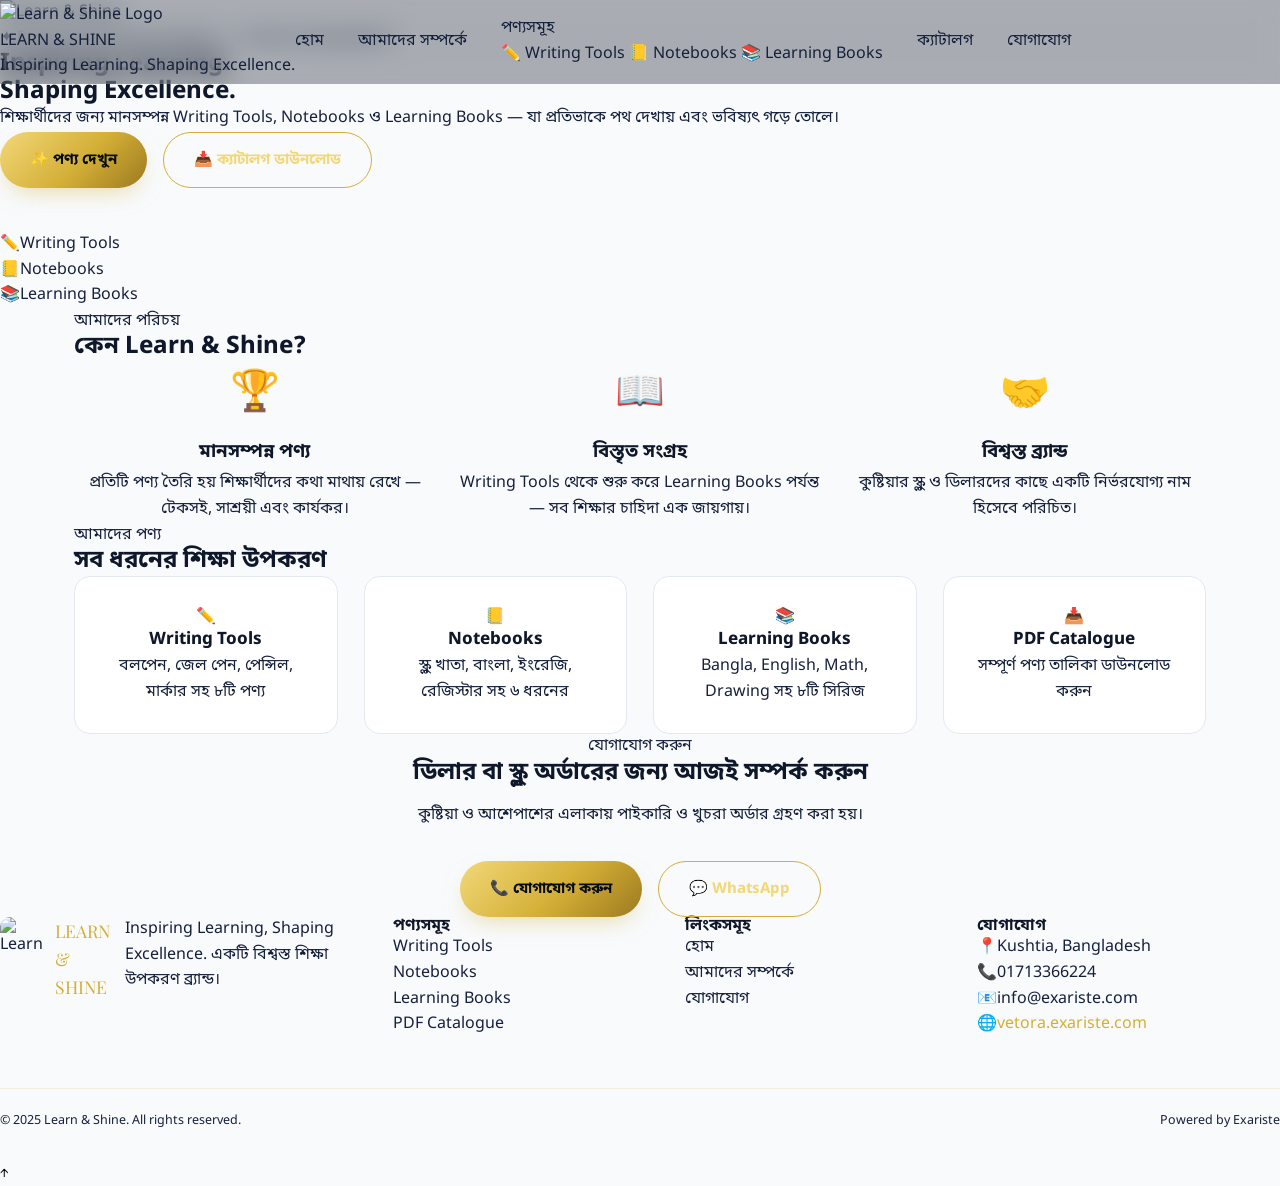
==== commit 7c6f7cd5: "Add files via upload" ====
--- a/index.html
+++ b/index.html
@@ -1,272 +1,195 @@
 <!DOCTYPE html>
-<html lang="en">
+<html lang="bn">
 <head>
-<meta charset="UTF-8">
-<meta name="viewport" content="width=device-width, initial-scale=1.0">
-<title>Learn & Shine — Inspiring Learning, Shaping Excellence</title>
-<meta name="description" content="Learn & Shine is a premium Bangladeshi education brand offering writing tools, notebooks and learning books for schools, dealers and young learners.">
-<link rel="icon" type="image/png" href="assets/images/favicon-32.png">
-<link rel="apple-touch-icon" href="assets/images/favicon-256.png">
-<link rel="stylesheet" href="assets/css/style.css">
+  <meta charset="UTF-8" />
+  <meta name="viewport" content="width=device-width, initial-scale=1.0" />
+  <title>Learn & Shine — Inspiring Learning, Shaping Excellence</title>
+  <meta name="description" content="Learn & Shine is a trusted educational brand from Kushtia, Bangladesh offering premium writing tools, notebooks, and learning books." />
+  <link rel="icon" href="assets/images/logo.png" />
+  <link rel="stylesheet" href="assets/css/style.css" />
 </head>
 <body>
 
-<a class="skip-link" href="#main">Skip to content</a>
+<!-- NAVBAR -->
+<nav class="navbar">
+  <a href="index.html" class="nav-brand">
+    <img src="assets/images/logo.png" alt="Learn & Shine Logo" />
+    <div>
+      <div class="nav-brand-name">LEARN &amp; SHINE</div>
+      <div class="nav-brand-tagline">Inspiring Learning. Shaping Excellence.</div>
+    </div>
+  </a>
+  <ul class="nav-links">
+    <li><a href="index.html" class="active">হোম</a></li>
+    <li><a href="about.html">আমাদের সম্পর্কে</a></li>
+    <li class="nav-dropdown">
+      <a href="#">পণ্যসমূহ</a>
+      <div class="dropdown-menu">
+        <a href="products/writing-tools.html">✏️ Writing Tools</a>
+        <a href="products/notebooks.html">📒 Notebooks</a>
+        <a href="products/learning-books.html">📚 Learning Books</a>
+      </div>
+    </li>
+    <li><a href="catalogue.html">ক্যাটালগ</a></li>
+    <li><a href="contact.html" class="nav-cta">যোগাযোগ</a></li>
+  </ul>
+  <button class="hamburger" aria-label="Menu">
+    <span></span><span></span><span></span>
+  </button>
+</nav>
 
-<header>
-  <nav class="navbar">
-    <div class="nav-inner">
-      <a href="index.html" class="brand">
-        <img src="assets/images/logo.png" alt="Learn & Shine logo" width="42" height="42">
-        <span class="brand-text"><strong>Learn &amp; Shine</strong><span>Inspiring · Shaping</span></span>
-      </a>
+<!-- HERO -->
+<section class="hero-home">
+  <div class="hero-content animate-fade-up">
+    <img src="assets/images/logo.png" alt="Learn & Shine" class="hero-logo" />
+    <div class="hero-tag">✦ Premium Education Brand — Kushtia, Bangladesh</div>
+    <h1>
+      <span class="gold-gradient">Inspiring Learning.</span><br />
+      Shaping Excellence.
+    </h1>
+    <p>শিক্ষার্থীদের জন্য মানসম্পন্ন Writing Tools, Notebooks ও Learning Books — যা প্রতিভাকে পথ দেখায় এবং ভবিষ্যৎ গড়ে তোলে।</p>
+    <div class="hero-actions">
+      <a href="products/writing-tools.html" class="btn btn-primary">✨ পণ্য দেখুন</a>
+      <a href="catalogue.html" class="btn btn-outline">📥 ক্যাটালগ ডাউনলোড</a>
+    </div>
+    <div class="hero-categories">
+      <div class="hero-cat"><span>✏️</span><span>Writing Tools</span></div>
+      <div class="hero-cat"><span>📒</span><span>Notebooks</span></div>
+      <div class="hero-cat"><span>📚</span><span>Learning Books</span></div>
+    </div>
+  </div>
+</section>
 
-      <button class="nav-toggle" aria-label="Toggle navigation" aria-expanded="false">
-        <span></span><span></span><span></span>
-      </button>
-
-      <ul class="nav-links">
-        <li><a href="index.html" class="nav-link active">Home</a></li>
-        <li><a href="about.html" class="nav-link">About</a></li>
-        <li class="has-dropdown">
-          <a href="#" class="nav-link">Products</a>
-          <div class="dropdown">
-            <a href="products/writing-tools.html">Writing Tools</a>
-            <a href="products/notebooks.html">Notebooks</a>
-            <a href="products/learning-books.html">Learning Books</a>
-          </div>
-        </li>
-        <li><a href="catalogue.html" class="nav-link">Catalogue</a></li>
-        <li><a href="contact.html" class="nav-link">Contact</a></li>
-      </ul>
-
-      <div class="nav-cta">
-        <a href="catalogue.html" class="btn btn-primary btn-sm">Download Catalogue</a>
+<!-- ABOUT SNIPPET -->
+<section style="background: var(--navy-mid);">
+  <div class="container">
+    <div class="section-header">
+      <span class="section-eyebrow">আমাদের পরিচয়</span>
+      <h2>কেন <span class="gold">Learn &amp; Shine</span>?</h2>
+      <div class="section-divider"></div>
+    </div>
+    <div style="display:grid; grid-template-columns: repeat(auto-fit, minmax(260px,1fr)); gap:1.5rem;">
+      <div class="glass-card" style="text-align:center;">
+        <div style="font-size:2.5rem; margin-bottom:1rem;">🏆</div>
+        <h3>মানসম্পন্ন পণ্য</h3>
+        <p style="margin-top:0.5rem;">প্রতিটি পণ্য তৈরি হয় শিক্ষার্থীদের কথা মাথায় রেখে — টেকসই, সাশ্রয়ী এবং কার্যকর।</p>
+      </div>
+      <div class="glass-card" style="text-align:center;">
+        <div style="font-size:2.5rem; margin-bottom:1rem;">📖</div>
+        <h3>বিস্তৃত সংগ্রহ</h3>
+        <p style="margin-top:0.5rem;">Writing Tools থেকে শুরু করে Learning Books পর্যন্ত — সব শিক্ষার চাহিদা এক জায়গায়।</p>
+      </div>
+      <div class="glass-card" style="text-align:center;">
+        <div style="font-size:2.5rem; margin-bottom:1rem;">🤝</div>
+        <h3>বিশ্বস্ত ব্র্যান্ড</h3>
+        <p style="margin-top:0.5rem;">কুষ্টিয়ার স্কুল ও ডিলারদের কাছে একটি নির্ভরযোগ্য নাম হিসেবে পরিচিত।</p>
       </div>
     </div>
-  </nav>
-</header>
+  </div>
+</section>
 
-<main id="main">
-
-  <!-- HERO -->
-  <section class="hero">
-    <div class="container hero-inner">
-      <div class="hero-copy">
-        <span class="eyebrow on-dark"><span class="spark"></span> Premium Education Brand · Kushtia, Bangladesh</span>
-        <h1>Inspiring Learning,<br><em>Shaping Excellence.</em></h1>
-        <p class="lede">Writing tools, notebooks and learning books made for classrooms, dealers and curious young minds across Bangladesh.</p>
-        <p class="lede-bn bn">শিক্ষার্থীদের জন্য মানসম্মত লেখার সরঞ্জাম, খাতা ও শেখার বই — একটি বিশ্বস্ত শিক্ষা ব্র্যান্ড থেকে।</p>
-        <div class="hero-actions">
-          <a href="#pillars" class="btn btn-primary">Explore Products</a>
-          <a href="catalogue.html" class="btn btn-outline">Download Catalogue</a>
-        </div>
-        <div class="hero-tags">
-          <span><span class="spark"></span> Writing Tools</span>
-          <span><span class="spark"></span> Notebooks</span>
-          <span><span class="spark"></span> Learning Books</span>
-        </div>
-      </div>
-
-      <div class="hero-art" aria-hidden="false">
-        <div class="float-card float-card--1">
-          <div class="icon-badge">
-            <svg viewBox="0 0 24 24" fill="none" stroke="currentColor" stroke-width="1.6" stroke-linecap="round" stroke-linejoin="round"><path d="M14.5 3.5l6 6L9 21l-6 1 1-6L14.5 3.5z"/><path d="M13 5l6 6"/></svg>
-          </div>
-          <h3>Writing Tools</h3>
-          <p>Pens, pencils, markers &amp; more</p>
-          <p class="bn bn-name">বলপেন, পেন্সিল, মার্কার</p>
-        </div>
-        <div class="float-card float-card--2">
-          <div class="icon-badge">
-            <svg viewBox="0 0 24 24" fill="none" stroke="currentColor" stroke-width="1.6" stroke-linecap="round" stroke-linejoin="round"><rect x="5" y="3" width="14" height="18" rx="2"/><path d="M9 3v18"/><path d="M13 8h3M13 12h3"/></svg>
-          </div>
-          <h3>Notebooks</h3>
-          <p>School, register &amp; diary ranges</p>
-          <p class="bn bn-name">স্কুল ও বাংলা খাতা</p>
-        </div>
-        <div class="float-card float-card--3">
-          <div class="icon-badge">
-            <svg viewBox="0 0 24 24" fill="none" stroke="currentColor" stroke-width="1.6" stroke-linecap="round" stroke-linejoin="round"><rect x="4" y="14" width="16" height="4" rx="1"/><rect x="5" y="9" width="14" height="4" rx="1"/><rect x="6" y="4" width="12" height="4" rx="1"/></svg>
-          </div>
-          <h3>Learning Books</h3>
-          <p>A full series for young learners</p>
-          <p class="bn bn-name">শেখার বই সিরিজ</p>
-        </div>
-      </div>
+<!-- PRODUCTS PREVIEW -->
+<section>
+  <div class="container">
+    <div class="section-header">
+      <span class="section-eyebrow">আমাদের পণ্য</span>
+      <h2>সব ধরনের <span class="gold">শিক্ষা উপকরণ</span></h2>
+      <div class="section-divider"></div>
     </div>
-  </section>
-
-  <!-- AUDIENCE STRIP -->
-  <section class="audience">
-    <div class="container">
-      <div class="audience-grid">
-        <div class="audience-card">
-          <div class="icon-badge outline">
-            <svg viewBox="0 0 24 24" fill="none" stroke="currentColor" stroke-width="1.6" stroke-linecap="round" stroke-linejoin="round"><path d="M12 5l9 4-9 4-9-4 9-4z"/><path d="M7 11v4c0 1.2 2.2 3 5 3s5-1.8 5-3v-4"/><path d="M21 9v5"/></svg>
-          </div>
-          <div>
-            <h4>Built for Schools</h4>
-            <p>Reliable, classroom-ready supplies that hold up to daily use.</p>
+    <div class="product-grid">
+      <a href="products/writing-tools.html" style="text-decoration:none;">
+        <div class="product-card">
+          <div class="product-card-icon">✏️</div>
+          <div class="product-card-body">
+            <h3>Writing Tools</h3>
+            <p>বলপেন, জেল পেন, পেন্সিল, মার্কার সহ ৮টি পণ্য</p>
           </div>
         </div>
-        <div class="audience-card">
-          <div class="icon-badge outline">
-            <svg viewBox="0 0 24 24" fill="none" stroke="currentColor" stroke-width="1.6" stroke-linecap="round" stroke-linejoin="round"><circle cx="9" cy="8" r="3"/><path d="M3 20c0-3.3 2.7-6 6-6s6 2.7 6 6"/><circle cx="17" cy="7" r="2.4"/><path d="M15 14c2.8.4 5 2.8 5 6"/></svg>
-          </div>
-          <div>
-            <h4>Built for Dealers</h4>
-            <p>A growing catalogue designed to be easy to stock and resell.</p>
+      </a>
+      <a href="products/notebooks.html" style="text-decoration:none;">
+        <div class="product-card">
+          <div class="product-card-icon">📒</div>
+          <div class="product-card-body">
+            <h3>Notebooks</h3>
+            <p>স্কুল খাতা, বাংলা, ইংরেজি, রেজিস্টার সহ ৬ ধরনের</p>
           </div>
         </div>
-        <div class="audience-card">
-          <div class="icon-badge outline">
-            <svg viewBox="0 0 24 24" fill="none" stroke="currentColor" stroke-width="1.6" stroke-linecap="round" stroke-linejoin="round"><path d="M9 18h6M10 21h4"/><path d="M12 3a6 6 0 0 0-3 11.2c.4.3.6.8.6 1.3v.5h5v-.5c0-.5.2-1 .6-1.3A6 6 0 0 0 12 3z"/></svg>
-          </div>
-          <div>
-            <h4>Built for Every Learner</h4>
-            <p>Tools and books that make studying feel a little brighter.</p>
+      </a>
+      <a href="products/learning-books.html" style="text-decoration:none;">
+        <div class="product-card">
+          <div class="product-card-icon">📚</div>
+          <div class="product-card-body">
+            <h3>Learning Books</h3>
+            <p>Bangla, English, Math, Drawing সহ ৮টি সিরিজ</p>
           </div>
         </div>
-      </div>
-    </div>
-  </section>
-
-  <!-- PRODUCT PILLARS -->
-  <section class="pad bg-light" id="pillars">
-    <div class="container">
-      <div class="section-head">
-        <span class="eyebrow"><span class="spark"></span> What We Offer</span>
-        <h2>Three ranges, one standard of quality</h2>
-        <p>Everything Learn &amp; Shine makes is built around one idea — give every student tools worth showing up with.</p>
-      </div>
-
-      <div class="pillars">
-        <article class="pillar-card">
-          <div class="icon-badge lg">
-            <svg viewBox="0 0 24 24" fill="none" stroke="currentColor" stroke-width="1.6" stroke-linecap="round" stroke-linejoin="round"><path d="M14.5 3.5l6 6L9 21l-6 1 1-6L14.5 3.5z"/><path d="M13 5l6 6"/></svg>
-          </div>
-          <h3>Writing Tools</h3>
-          <p>Ball pens, gel pens, pencils, colour pencils, markers, erasers, sharpeners and scales — built for everyday use.</p>
-          <ul class="pillar-list">
-            <li>Ball Pen</li><li>Gel Pen</li><li>Pencil</li><li>Marker</li><li>+4 more</li>
-          </ul>
-          <a href="products/writing-tools.html" class="link-arrow">View Writing Tools <span>→</span></a>
-        </article>
-
-        <article class="pillar-card">
-          <div class="icon-badge lg">
-            <svg viewBox="0 0 24 24" fill="none" stroke="currentColor" stroke-width="1.6" stroke-linecap="round" stroke-linejoin="round"><rect x="5" y="3" width="14" height="18" rx="2"/><path d="M9 3v18"/><path d="M13 8h3M13 12h3"/></svg>
-          </div>
-          <h3>Notebooks</h3>
-          <p>School, Bangla, English, register and practical notebooks, plus diaries — for every subject and routine.</p>
-          <ul class="pillar-list">
-            <li>School Notebook</li><li>Bangla Notebook</li><li>Diary</li><li>+3 more</li>
-          </ul>
-          <a href="products/notebooks.html" class="link-arrow">View Notebooks <span>→</span></a>
-        </article>
-
-        <article class="pillar-card">
-          <div class="icon-badge lg">
-            <svg viewBox="0 0 24 24" fill="none" stroke="currentColor" stroke-width="1.6" stroke-linecap="round" stroke-linejoin="round"><rect x="4" y="14" width="16" height="4" rx="1"/><rect x="5" y="9" width="14" height="4" rx="1"/><rect x="6" y="4" width="12" height="4" rx="1"/></svg>
-          </div>
-          <h3>Learning Books</h3>
-          <p>The Learn &amp; Shine series covering Bangla, English, Math, Handwriting, Drawing, Science, GK and Arabic.</p>
-          <ul class="pillar-list">
-            <li>Learn Bangla</li><li>Learn Math</li><li>Learn Science</li><li>+5 more</li>
-          </ul>
-          <a href="products/learning-books.html" class="link-arrow">View Learning Books <span>→</span></a>
-        </article>
-      </div>
-    </div>
-  </section>
-
-  <!-- ABOUT TEASER -->
-  <section class="pad bg-navy">
-    <div class="container about-grid">
-      <div>
-        <span class="eyebrow on-dark"><span class="spark"></span> Who We Are</span>
-        <h2 style="color:var(--white)">A trusted name in everyday learning</h2>
-        <p style="color:var(--cream-soft); font-size:15.5px; max-width:480px;">Learn &amp; Shine is a trusted educational brand dedicated to providing quality writing tools, notebooks, and learning books that inspire young minds and shape future excellence.</p>
-        <a href="about.html" class="btn btn-outline" style="margin-top:10px;">Read Our Story</a>
-      </div>
-      <div class="about-card" style="background:rgba(255,255,255,.05); border-color:rgba(212,175,55,.25);">
-        <div class="mission-list">
-          <div class="mission-item">
-            <span class="spark"></span>
-            <div><h4 style="color:var(--white)">Brand You Can Recognise</h4><p style="color:var(--cream-soft)">A consistent, premium identity across every product.</p></div>
-          </div>
-          <div class="mission-item">
-            <span class="spark"></span>
-            <div><h4 style="color:var(--white)">A Catalogue Worth Browsing</h4><p style="color:var(--cream-soft)">Writing tools, notebooks and books, organised clearly.</p></div>
-          </div>
-          <div class="mission-item">
-            <span class="spark"></span>
-            <div><h4 style="color:var(--white)">Reaching Schools &amp; Dealers</h4><p style="color:var(--cream-soft)">Built to be easy to discover, stock and recommend.</p></div>
+      </a>
+      <a href="catalogue.html" style="text-decoration:none;">
+        <div class="product-card">
+          <div class="product-card-icon">📥</div>
+          <div class="product-card-body">
+            <h3>PDF Catalogue</h3>
+            <p>সম্পূর্ণ পণ্য তালিকা ডাউনলোড করুন</p>
           </div>
         </div>
-      </div>
+      </a>
     </div>
-  </section>
+  </div>
+</section>
 
-  <!-- CATALOGUE CTA -->
-  <section class="pad-sm bg-light">
-    <div class="container">
-      <div class="cta-banner">
-        <div>
-          <h3>Get the full Learn &amp; Shine catalogue</h3>
-          <p>Browse every product in one place — perfect for schools and dealers planning an order.</p>
-        </div>
-        <a href="catalogue.html" class="btn btn-primary">Download Catalogue</a>
-      </div>
+<!-- CTA -->
+<section style="background: var(--navy-mid); text-align:center;">
+  <div class="container">
+    <span class="section-eyebrow">যোগাযোগ করুন</span>
+    <h2>ডিলার বা স্কুল অর্ডারের জন্য <span class="gold">আজই সম্পর্ক করুন</span></h2>
+    <p style="max-width:480px; margin: 1rem auto 2rem;">কুষ্টিয়া ও আশেপাশের এলাকায় পাইকারি ও খুচরা অর্ডার গ্রহণ করা হয়।</p>
+    <div style="display:flex; gap:1rem; justify-content:center; flex-wrap:wrap;">
+      <a href="contact.html" class="btn btn-primary">📞 যোগাযোগ করুন</a>
+      <a href="https://wa.me/8801713366224" target="_blank" class="btn btn-outline">💬 WhatsApp</a>
     </div>
-  </section>
+  </div>
+</section>
 
-</main>
-
-<footer class="footer">
-  <div class="container">
-    <div class="footer-grid">
-      <div>
-        <div class="footer-brand">
-          <img src="assets/images/logo.png" alt="Learn & Shine logo">
-          <div><strong>LEARN &amp; SHINE</strong><span>Premium Education Brand</span></div>
-        </div>
-        <p class="about-blurb">Learn &amp; Shine is a trusted educational brand dedicated to providing quality writing tools, notebooks, and learning books that inspire young minds and shape future excellence.</p>
-      </div>
-      <div>
-        <h5>Quick Links</h5>
-        <ul>
-          <li><a href="index.html">Home</a></li>
-          <li><a href="about.html">About Us</a></li>
-          <li><a href="catalogue.html">Catalogue</a></li>
-          <li><a href="contact.html">Contact</a></li>
-        </ul>
-      </div>
-      <div>
-        <h5>Products</h5>
-        <ul>
-          <li><a href="products/writing-tools.html">Writing Tools</a></li>
-          <li><a href="products/notebooks.html">Notebooks</a></li>
-          <li><a href="products/learning-books.html">Learning Books</a></li>
-        </ul>
-      </div>
-      <div>
-        <h5>Get In Touch</h5>
-        <div class="contact-line"><span class="spark"></span><span>Kushtia, Bangladesh</span></div>
-        <div class="contact-line"><span class="spark"></span><a href="tel:+8801713366224">+880 1713 366224</a></div>
-        <div class="contact-line"><span class="spark"></span><a href="mailto:info@exariste.com">info@exariste.com</a></div>
-        <div class="contact-line"><span class="spark"></span><a href="https://wa.me/8801713366224" target="_blank" rel="noopener">WhatsApp Us</a></div>
-        <div class="contact-line"><span class="spark"></span><a href="https://vetora.exariste.com" target="_blank" rel="noopener">vetora.exariste.com</a></div>
-      </div>
+<!-- FOOTER -->
+<footer>
+  <div class="footer-grid">
+    <div class="footer-brand footer-col">
+      <img src="assets/images/logo.png" alt="Learn & Shine" />
+      <div class="nav-brand-name" style="font-family:'Playfair Display',serif; color:var(--gold); font-size:1.1rem;">LEARN &amp; SHINE</div>
+      <p>Inspiring Learning, Shaping Excellence. একটি বিশ্বস্ত শিক্ষা উপকরণ ব্র্যান্ড।</p>
     </div>
-    <div class="footer-bottom">
-      <span>© <span class="js-year"></span> Learn &amp; Shine. All rights reserved.</span>
-      <span>Inspiring Learning <span class="spark"></span> Shaping Excellence.</span>
+    <div class="footer-col">
+      <h4>পণ্যসমূহ</h4>
+      <ul>
+        <li><a href="products/writing-tools.html">Writing Tools</a></li>
+        <li><a href="products/notebooks.html">Notebooks</a></li>
+        <li><a href="products/learning-books.html">Learning Books</a></li>
+        <li><a href="catalogue.html">PDF Catalogue</a></li>
+      </ul>
     </div>
+    <div class="footer-col">
+      <h4>লিংকসমূহ</h4>
+      <ul>
+        <li><a href="index.html">হোম</a></li>
+        <li><a href="about.html">আমাদের সম্পর্কে</a></li>
+        <li><a href="contact.html">যোগাযোগ</a></li>
+      </ul>
+    </div>
+    <div class="footer-col">
+      <h4>যোগাযোগ</h4>
+      <div class="footer-contact-item"><span>📍</span><span>Kushtia, Bangladesh</span></div>
+      <div class="footer-contact-item"><span>📞</span><span>01713366224</span></div>
+      <div class="footer-contact-item"><span>📧</span><span>info@exariste.com</span></div>
+      <div class="footer-contact-item"><span>🌐</span><a href="https://vetora.exariste.com" style="color:var(--gold);">vetora.exariste.com</a></div>
+    </div>
+  </div>
+  <div class="footer-bottom">
+    <p>© 2025 Learn &amp; Shine. All rights reserved.</p>
+    <p>Powered by <a href="https://vetora.exariste.com">Exariste</a></p>
   </div>
 </footer>
 
+<button id="backToTop" aria-label="Back to top">↑</button>
 <script src="assets/js/script.js"></script>
 </body>
 </html>
--- a/assets/css/style.css
+++ b/assets/css/style.css
@@ -1,209 +1,939 @@
-@import url('https://fonts.googleapis.com/css2?family=Playfair+Display:wght@400;600;700;900&family=Inter:wght@300;400;500;600&family=Hind+Siliguri:wght@300;400;500;600;700&display=swap');
-
-:root {
-  --gold: #D4AF37;
-  --gold-light: #F0D060;
-  --gold-dark: #A8891A;
-  --navy: #0F172A;
-  --navy-mid: #1E2D4A;
-  --navy-light: #243352;
-  --white: #FFFFFF;
-  --gray-light: #F8FAFC;
-  --gray-mid: #E2E8F0;
-  --gray-text: #94A3B8;
-  --text-body: #CBD5E1;
-  --radius: 16px;
-  --radius-sm: 8px;
-  --shadow: 0 8px 32px rgba(0,0,0,0.3);
-  --shadow-gold: 0 4px 24px rgba(212,175,55,0.2);
-  --transition: all 0.3s ease;
-}
-
-*, *::before, *::after { box-sizing: border-box; margin: 0; padding: 0; }
-html { scroll-behavior: smooth; }
-body {
-  font-family: 'Inter', 'Hind Siliguri', sans-serif;
-  background-color: var(--navy);
+/* ===================================================================
+   LEARN & SHINE — Design System
+   Inspiring Learning, Shaping Excellence.
+   =================================================================== */
+
+@import url('https://fonts.googleapis.com/css2?family=Playfair+Display:ital,wght@0,500;0,600;0,700;0,800;1,500&family=Plus+Jakarta+Sans:ital,wght@0,400;0,500;0,600;0,700;0,800;1,400&family=Noto+Sans+Bengali:wght@400;500;600;700&display=swap');
+
+:root{
+  /* --- Brand palette (from brand brief) --- */
+  --gold:        #D4AF37;
+  --gold-soft:   #F2D879;
+  --gold-deep:   #9C7A1F;
+  --navy:        #0F172A;
+  --navy-deep:   #060B16;
+  --white:       #FFFFFF;
+  --gray-light:  #F8FAFC;
+
+  /* --- Derived tones --- */
+  --ink:         #15203B;
+  --ink-soft:    #4C5875;
+  --cream:       #ECEFF8;
+  --cream-soft:  #AEB6CE;
+  --line-light:  #E4E8F1;
+  --navy-glass:  rgba(15, 23, 42, 0.62);
+  --gold-glass:  rgba(212, 175, 55, 0.14);
+
+  /* --- Type --- */
+  --font-display: 'Playfair Display', 'Noto Sans Bengali', serif;
+  --font-body: 'Plus Jakarta Sans', 'Noto Sans Bengali', sans-serif;
+
+  /* --- Layout --- */
+  --container: 1180px;
+  --radius-sm: 10px;
+  --radius-md: 16px;
+  --radius-lg: 24px;
+  --nav-height: 84px;
+
+  /* --- Motion --- */
+  --ease: cubic-bezier(.22,1,.36,1);
+}
+
+@media (prefers-reduced-motion: reduce){
+  *, *::before, *::after{
+    animation-duration: 0.001ms !important;
+    animation-iteration-count: 1 !important;
+    transition-duration: 0.001ms !important;
+    scroll-behavior: auto !important;
+  }
+}
+
+/* ---------------------------------------------------------------
+   Reset & base
+   --------------------------------------------------------------- */
+*{ margin:0; padding:0; box-sizing:border-box; }
+html{ scroll-behavior:smooth; }
+body{
+  font-family: var(--font-body);
+  background: var(--gray-light);
+  color: var(--ink);
+  line-height: 1.6;
+  -webkit-font-smoothing: antialiased;
+  overflow-x: hidden;
+}
+img{ max-width:100%; display:block; }
+a{ color:inherit; text-decoration:none; }
+ul{ list-style:none; }
+button{ font-family:inherit; cursor:pointer; border:none; background:none; }
+:lang(bn){ font-family:'Noto Sans Bengali', var(--font-body); }
+.bn{ font-family:'Noto Sans Bengali', var(--font-body); }
+
+:focus-visible{
+  outline: 2px solid var(--gold);
+  outline-offset: 3px;
+  border-radius: 4px;
+}
+
+h1,h2,h3,h4{
+  font-family: var(--font-display);
+  color: var(--navy);
+  line-height: 1.15;
+  font-weight: 700;
+}
+
+.container{
+  max-width: var(--container);
+  margin: 0 auto;
+  padding: 0 24px;
+}
+
+section{ position:relative; }
+
+/* ---------------------------------------------------------------
+   Signature element — The Shine Spark
+   A small four-point sparkle echoed from the brand mark, used as
+   bullets, dividers and ambient detail throughout the site.
+   --------------------------------------------------------------- */
+.spark{
+  display:inline-block;
+  width: 14px; height:14px;
+  position:relative;
+  flex-shrink:0;
+}
+.spark::before{
+  content:'';
+  position:absolute; inset:0;
+  background: linear-gradient(135deg, var(--gold-soft), var(--gold));
+  clip-path: polygon(50% 0%, 62% 38%, 100% 50%, 62% 62%, 50% 100%, 38% 62%, 0% 50%, 38% 38%);
+}
+
+.divider{
+  display:flex;
+  align-items:center;
+  justify-content:center;
+  gap: 18px;
+  margin: 0 auto;
+  width: 100%;
+  max-width: 260px;
+}
+.divider::before, .divider::after{
+  content:'';
+  flex:1;
+  height:1px;
+  background: linear-gradient(90deg, transparent, var(--gold-deep));
+}
+.divider::after{ background: linear-gradient(90deg, var(--gold-deep), transparent); }
+.divider--light::before{ background: linear-gradient(90deg, transparent, var(--gold)); }
+.divider--light::after{ background: linear-gradient(90deg, var(--gold), transparent); }
+
+.eyebrow{
+  display:inline-flex;
+  align-items:center;
+  gap:10px;
+  font-size: 13px;
+  letter-spacing: 0.14em;
+  text-transform: uppercase;
+  font-weight: 700;
+  color: var(--gold-deep);
+  margin-bottom: 18px;
+}
+.eyebrow.on-dark{ color: var(--gold-soft); }
+
+/* ---------------------------------------------------------------
+   Buttons
+   --------------------------------------------------------------- */
+.btn{
+  position:relative;
+  display:inline-flex;
+  align-items:center;
+  justify-content:center;
+  gap:10px;
+  padding: 15px 30px;
+  font-size: 15px;
+  font-weight: 700;
+  border-radius: 999px;
+  transition: transform .35s var(--ease), box-shadow .35s var(--ease), background .35s var(--ease), color .35s var(--ease);
+  white-space: nowrap;
+  overflow:hidden;
+  isolation:isolate;
+}
+.btn-primary{
+  background: linear-gradient(135deg, var(--gold-soft), var(--gold) 55%, var(--gold-deep));
+  color: var(--navy-deep);
+  box-shadow: 0 10px 24px -10px rgba(212,175,55,.55);
+}
+.btn-primary::before{
+  content:'';
+  position:absolute;
+  top:0; left:-60%;
+  width: 40%; height:100%;
+  background: linear-gradient(120deg, transparent, rgba(255,255,255,.65), transparent);
+  transform: skewX(-20deg);
+  transition: left .6s var(--ease);
+  z-index:1;
+}
+.btn-primary:hover::before{ left: 130%; }
+.btn-primary:hover{ transform: translateY(-2px); box-shadow: 0 14px 30px -10px rgba(212,175,55,.7); }
+
+.btn-outline{
+  background: transparent;
+  border: 1.5px solid var(--gold);
+  color: var(--gold-soft);
+}
+.btn-outline:hover{ background: var(--gold-glass); color: var(--white); transform: translateY(-2px); }
+.btn-outline.on-light{ color: var(--gold-deep); border-color: var(--gold-deep); }
+.btn-outline.on-light:hover{ background: var(--gold-glass); color: var(--navy); }
+
+.btn-sm{ padding: 10px 20px; font-size: 13px; }
+.btn-full{ width:100%; }
+
+/* ---------------------------------------------------------------
+   Navbar
+   --------------------------------------------------------------- */
+.navbar{
+  position: fixed;
+  top:0; left:0; right:0;
+  height: var(--nav-height);
+  z-index: 1000;
+  display:flex;
+  align-items:center;
+  background: rgba(6, 11, 22, 0.32);
+  backdrop-filter: blur(14px) saturate(140%);
+  -webkit-backdrop-filter: blur(14px) saturate(140%);
+  border-bottom: 1px solid rgba(212,175,55,0.16);
+  transition: background .35s var(--ease), padding .35s var(--ease), height .35s var(--ease);
+}
+.navbar.is-scrolled{
+  background: rgba(6, 11, 22, 0.86);
+  height: 72px;
+  border-bottom: 1px solid rgba(212,175,55,0.28);
+}
+.nav-inner{
+  width:100%;
+  max-width: var(--container);
+  margin: 0 auto;
+  padding: 0 24px;
+  display:flex;
+  align-items:center;
+  justify-content:space-between;
+}
+.brand{
+  display:flex;
+  align-items:center;
+  gap: 12px;
+}
+.brand img{ width:42px; height:42px; border-radius:10px; }
+.brand-text{ display:flex; flex-direction:column; line-height:1.05; }
+.brand-text strong{
+  font-family: var(--font-display);
   color: var(--white);
-  line-height: 1.7;
-  min-height: 100vh;
-}
-
-h1, h2, h3, h4 { font-family: 'Playfair Display', serif; line-height: 1.2; }
-h1 { font-size: clamp(2rem, 5vw, 3.5rem); font-weight: 900; }
-h2 { font-size: clamp(1.6rem, 3vw, 2.4rem); font-weight: 700; }
-h3 { font-size: 1.25rem; font-weight: 600; }
-p { color: var(--text-body); font-size: 0.95rem; }
-a { text-decoration: none; color: inherit; }
-
-.gold { color: var(--gold); }
-.gold-gradient {
-  background: linear-gradient(135deg, var(--gold-light), var(--gold), var(--gold-dark));
-  -webkit-background-clip: text;
-  -webkit-text-fill-color: transparent;
-  background-clip: text;
-}
-
-.section-eyebrow {
-  font-size: 0.75rem; font-weight: 600; letter-spacing: 0.2em;
-  text-transform: uppercase; color: var(--gold); display: block; margin-bottom: 0.75rem;
-}
-
-.container { max-width: 1200px; margin: 0 auto; padding: 0 1.5rem; }
-
-/* NAVBAR */
-.navbar {
-  position: fixed; top: 0; left: 0; right: 0; z-index: 1000;
-  padding: 1rem 1.5rem;
-  display: flex; align-items: center; justify-content: space-between;
-  background: rgba(15, 23, 42, 0.85);
+  font-size: 19px;
+  letter-spacing:.02em;
+}
+.brand-text span{
+  font-size: 10px;
+  letter-spacing:.12em;
+  text-transform:uppercase;
+  color: var(--gold-soft);
+}
+
+.nav-links{
+  display:flex;
+  align-items:center;
+  gap: 34px;
+}
+.nav-links > li{ position:relative; }
+.nav-links a.nav-link{
+  color: var(--cream);
+  font-size: 14.5px;
+  font-weight: 600;
+  padding: 8px 2px;
+  position:relative;
+}
+.nav-links a.nav-link::after{
+  content:'';
+  position:absolute;
+  left:0; bottom:0;
+  width:0; height:2px;
+  background: var(--gold);
+  transition: width .3s var(--ease);
+}
+.nav-links a.nav-link:hover::after,
+.nav-links a.nav-link.active::after{ width:100%; }
+.nav-links a.nav-link:hover{ color: var(--gold-soft); }
+
+.has-dropdown > a::before{
+  content:'▾';
+  margin-left:6px;
+  font-size:11px;
+  color: var(--gold-soft);
+}
+.dropdown{
+  position:absolute;
+  top: calc(100% + 16px);
+  left: 50%;
+  transform: translateX(-50%) translateY(8px);
+  min-width: 220px;
+  background: rgba(15,23,42,.96);
+  border: 1px solid rgba(212,175,55,.25);
+  border-radius: var(--radius-sm);
+  padding: 10px;
+  opacity:0;
+  visibility:hidden;
+  transition: opacity .25s var(--ease), transform .25s var(--ease), visibility .25s;
+  box-shadow: 0 20px 40px -16px rgba(0,0,0,.6);
+}
+.has-dropdown:hover .dropdown,
+.has-dropdown:focus-within .dropdown{
+  opacity:1; visibility:visible; transform: translateX(-50%) translateY(0);
+}
+.dropdown a{
+  display:block;
+  padding: 10px 14px;
+  border-radius: 8px;
+  font-size: 14px;
+  font-weight: 600;
+  color: var(--cream);
+}
+.dropdown a:hover{ background: var(--gold-glass); color: var(--gold-soft); }
+
+.nav-cta{ display:flex; align-items:center; gap:16px; }
+.nav-toggle{
+  display:none;
+  flex-direction:column;
+  gap:5px;
+  width:30px;
+  z-index: 1001;
+}
+.nav-toggle span{
+  height:2px; width:100%;
+  background: var(--gold-soft);
+  border-radius:2px;
+  transition: transform .3s var(--ease), opacity .3s var(--ease);
+}
+.nav-toggle.is-open span:nth-child(1){ transform: translateY(7px) rotate(45deg); }
+.nav-toggle.is-open span:nth-child(2){ opacity:0; }
+.nav-toggle.is-open span:nth-child(3){ transform: translateY(-7px) rotate(-45deg); }
+
+@media (max-width: 900px){
+  .nav-links{
+    position:fixed;
+    top: var(--nav-height);
+    left:0; right:0;
+    flex-direction:column;
+    align-items:flex-start;
+    gap: 6px;
+    background: rgba(6,11,22,.98);
+    padding: 18px 24px 26px;
+    border-bottom: 1px solid rgba(212,175,55,.2);
+    transform: translateY(-12px);
+    opacity:0;
+    visibility:hidden;
+    pointer-events:none;
+    transition: opacity .3s var(--ease), transform .3s var(--ease), visibility .3s;
+    max-height: 80vh;
+    overflow-y:auto;
+  }
+  .nav-links.is-open{
+    transform: translateY(0); opacity:1; visibility:visible; pointer-events:auto;
+  }
+  .nav-links > li{ width:100%; }
+  .nav-links a.nav-link{ display:block; padding:12px 4px; width:100%; }
+  .dropdown{
+    position:static;
+    transform:none;
+    opacity:1; visibility:visible;
+    display:none;
+    width:100%;
+    margin-top:4px;
+    box-shadow:none;
+  }
+  .has-dropdown.is-open .dropdown{ display:block; }
+  .has-dropdown > a::before{ display:none; }
+  .nav-toggle{ display:flex; }
+  .nav-cta .btn{ display:none; }
+}
+
+/* ---------------------------------------------------------------
+   Hero
+   --------------------------------------------------------------- */
+.hero{
+  position:relative;
+  background: radial-gradient(ellipse 70% 60% at 80% 10%, rgba(212,175,55,.20), transparent 60%),
+              linear-gradient(160deg, var(--navy) 0%, var(--navy-deep) 100%);
+  padding: calc(var(--nav-height) + 70px) 0 120px;
+  overflow:hidden;
+  color: var(--cream);
+}
+.hero::after{
+  content:'';
+  position:absolute;
+  inset:0;
+  background-image:
+    radial-gradient(2px 2px at 12% 22%, rgba(242,216,121,.55) 0, transparent 60%),
+    radial-gradient(2px 2px at 30% 70%, rgba(242,216,121,.4) 0, transparent 60%),
+    radial-gradient(2px 2px at 70% 18%, rgba(242,216,121,.45) 0, transparent 60%),
+    radial-gradient(2px 2px at 85% 65%, rgba(242,216,121,.35) 0, transparent 60%),
+    radial-gradient(2px 2px at 50% 85%, rgba(242,216,121,.3) 0, transparent 60%);
+  animation: twinkle 5s ease-in-out infinite alternate;
+  pointer-events:none;
+}
+@keyframes twinkle{ from{ opacity:.4; } to{ opacity:1; } }
+
+.hero-inner{
+  display:grid;
+  grid-template-columns: 1.05fr .95fr;
+  gap: 50px;
+  align-items:center;
+}
+.hero-copy h1{
+  font-size: clamp(2.4rem, 4.4vw, 3.6rem);
+  color: var(--white);
+  margin-bottom: 22px;
+}
+.hero-copy h1 em{
+  font-style:normal;
+  color: var(--gold-soft);
+}
+.hero-copy p.lede{
+  font-size: 17px;
+  color: var(--cream-soft);
+  max-width: 480px;
+  margin-bottom: 16px;
+}
+.hero-copy p.lede-bn{
+  font-size: 15.5px;
+  color: var(--cream-soft);
+  max-width: 480px;
+  margin-bottom: 34px;
+}
+.hero-actions{
+  display:flex;
+  gap: 16px;
+  flex-wrap:wrap;
+  margin-bottom: 44px;
+}
+.hero-tags{
+  display:flex;
+  gap: 14px;
+  flex-wrap:wrap;
+  font-size: 13px;
+  color: var(--cream-soft);
+}
+.hero-tags span{
+  display:flex; align-items:center; gap:8px;
+  padding: 8px 14px;
+  border: 1px solid rgba(212,175,55,.3);
+  border-radius: 999px;
+  background: rgba(212,175,55,.06);
+}
+
+/* Floating pillar cards */
+.hero-art{
+  position:relative;
+  height: 460px;
+}
+.float-card{
+  position:absolute;
+  width: 240px;
+  padding: 22px 22px 24px;
+  border-radius: var(--radius-md);
+  background: linear-gradient(160deg, rgba(255,255,255,.10), rgba(255,255,255,.02));
+  border: 1px solid rgba(212,175,55,.30);
   backdrop-filter: blur(16px);
-  border-bottom: 1px solid rgba(212,175,55,0.15);
-  transition: var(--transition);
-}
-.navbar.scrolled { padding: 0.6rem 1.5rem; background: rgba(15,23,42,0.98); }
-
-.nav-brand { display: flex; align-items: center; gap: 0.75rem; }
-.nav-brand img { width: 44px; height: 44px; border-radius: 8px; object-fit: contain; }
-.nav-brand-name { font-family: 'Playfair Display', serif; font-size: 1rem; font-weight: 700; color: var(--gold); line-height: 1; }
-.nav-brand-tagline { font-size: 0.6rem; color: var(--gray-text); letter-spacing: 0.05em; }
-
-.nav-links { display: flex; align-items: center; gap: 0.25rem; list-style: none; }
-.nav-links a { padding: 0.45rem 0.85rem; border-radius: 6px; font-size: 0.85rem; font-weight: 500; color: var(--text-body); transition: var(--transition); }
-.nav-links a:hover, .nav-links a.active { color: var(--gold); background: rgba(212,175,55,0.1); }
-
-.nav-dropdown { position: relative; }
-.nav-dropdown > a::after { content: ' ▾'; font-size: 0.7rem; }
-.dropdown-menu {
-  display: none; position: absolute; top: calc(100% + 0.5rem); left: 0;
-  background: var(--navy-mid); border: 1px solid rgba(212,175,55,0.2);
-  border-radius: var(--radius-sm); padding: 0.5rem; min-width: 190px; box-shadow: var(--shadow);
-}
-.nav-dropdown:hover .dropdown-menu { display: block; }
-.dropdown-menu a { display: block; padding: 0.5rem 0.75rem; font-size: 0.83rem; border-radius: 4px; color: var(--text-body); }
-.dropdown-menu a:hover { color: var(--gold); background: rgba(212,175,55,0.08); }
-
-.nav-cta { background: linear-gradient(135deg, var(--gold), var(--gold-dark)) !important; color: var(--navy) !important; font-weight: 600 !important; border-radius: 6px; }
-.nav-cta:hover { opacity: 0.9; transform: translateY(-1px); }
-
-.hamburger { display: none; flex-direction: column; gap: 5px; cursor: pointer; background: none; border: none; padding: 0.25rem; }
-.hamburger span { width: 24px; height: 2px; background: var(--gold); border-radius: 2px; transition: var(--transition); display: block; }
-.hamburger.open span:nth-child(1) { transform: rotate(45deg) translate(5px, 5px); }
-.hamburger.open span:nth-child(2) { opacity: 0; }
-.hamburger.open span:nth-child(3) { transform: rotate(-45deg) translate(5px, -5px); }
-
-@media (max-width: 768px) {
-  .hamburger { display: flex; }
-  .nav-links {
-    display: none; position: fixed; top: 70px; left: 0; right: 0;
-    background: var(--navy-mid); flex-direction: column; padding: 1.5rem; gap: 0.5rem;
-    border-bottom: 1px solid rgba(212,175,55,0.15);
-  }
-  .nav-links.open { display: flex; }
-  .nav-links a { padding: 0.75rem 1rem; width: 100%; }
-  .dropdown-menu { position: static; box-shadow: none; border: none; background: rgba(212,175,55,0.05); }
-}
-
-/* PAGE HERO */
-.page-hero {
-  padding: 8rem 1.5rem 4rem; text-align: center;
-  background: radial-gradient(ellipse at top, var(--navy-light) 0%, var(--navy) 70%);
-  border-bottom: 1px solid rgba(212,175,55,0.1);
-  position: relative; overflow: hidden;
-}
-.page-hero::before {
-  content: ''; position: absolute; inset: 0;
-  background: url("data:image/svg+xml,%3Csvg width='60' height='60' viewBox='0 0 60 60' xmlns='http://www.w3.org/2000/svg'%3E%3Cg fill='none'%3E%3Cg fill='%23D4AF37' fill-opacity='0.03'%3E%3Cpath d='M36 34v-4h-2v4h-4v2h4v4h2v-4h4v-2h-4zm0-30V0h-2v4h-4v2h4v4h2V6h4V4h-4zM6 34v-4H4v4H0v2h4v4h2v-4h4v-2H6zM6 4V0H4v4H0v2h4v4h2V6h4V4H6z'/%3E%3C/g%3E%3C/g%3E%3C/svg%3E");
-}
-.page-hero h1 { margin-bottom: 0.75rem; }
-.page-hero p { max-width: 540px; margin: 0 auto; }
-
-/* SECTIONS */
-section { padding: 5rem 1.5rem; }
-.section-header { text-align: center; margin-bottom: 3.5rem; }
-.section-header h2 { margin-bottom: 0.75rem; }
-.section-divider { width: 60px; height: 3px; background: linear-gradient(90deg, var(--gold), var(--gold-light)); border-radius: 2px; margin: 1rem auto 0; }
-
-/* GLASS CARD */
-.glass-card { background: rgba(255,255,255,0.04); backdrop-filter: blur(12px); border: 1px solid rgba(212,175,55,0.15); border-radius: var(--radius); padding: 2rem; transition: var(--transition); }
-.glass-card:hover { border-color: rgba(212,175,55,0.35); transform: translateY(-4px); box-shadow: var(--shadow-gold); }
-
-/* PRODUCT CARD */
-.product-grid { display: grid; grid-template-columns: repeat(auto-fill, minmax(220px, 1fr)); gap: 1.5rem; }
-.product-card { background: rgba(255,255,255,0.04); border: 1px solid rgba(212,175,55,0.12); border-radius: var(--radius); overflow: hidden; transition: var(--transition); }
-.product-card:hover { border-color: rgba(212,175,55,0.4); transform: translateY(-6px); box-shadow: 0 12px 40px rgba(212,175,55,0.15); }
-.product-card-icon { height: 140px; display: flex; align-items: center; justify-content: center; font-size: 3.5rem; background: linear-gradient(135deg, rgba(212,175,55,0.08), rgba(212,175,55,0.03)); border-bottom: 1px solid rgba(212,175,55,0.1); }
-.product-card-body { padding: 1.25rem; }
-.product-card-body h3 { font-size: 1.05rem; margin-bottom: 0.4rem; }
-.product-card-body p { font-size: 0.82rem; color: var(--gray-text); }
-
-.badge { display: inline-block; font-size: 0.7rem; font-weight: 600; padding: 0.2rem 0.6rem; border-radius: 20px; background: rgba(212,175,55,0.15); color: var(--gold); border: 1px solid rgba(212,175,55,0.3); margin-bottom: 0.5rem; }
-
-/* BUTTONS */
-.btn { display: inline-flex; align-items: center; gap: 0.5rem; padding: 0.75rem 1.75rem; border-radius: var(--radius-sm); font-size: 0.9rem; font-weight: 600; cursor: pointer; border: none; transition: var(--transition); text-decoration: none; }
-.btn-primary { background: linear-gradient(135deg, var(--gold), var(--gold-dark)); color: var(--navy); }
-.btn-primary:hover { opacity: 0.9; transform: translateY(-2px); box-shadow: 0 8px 24px rgba(212,175,55,0.35); }
-.btn-outline { background: transparent; color: var(--gold); border: 1.5px solid var(--gold); }
-.btn-outline:hover { background: rgba(212,175,55,0.1); transform: translateY(-2px); }
-
-/* FOOTER */
-footer { background: var(--navy-mid); border-top: 1px solid rgba(212,175,55,0.12); padding: 3.5rem 1.5rem 1.5rem; }
-.footer-grid { display: grid; grid-template-columns: 1.5fr repeat(3, 1fr); gap: 2.5rem; max-width: 1200px; margin: 0 auto 2.5rem; }
-.footer-brand img { width: 56px; border-radius: 8px; margin-bottom: 0.75rem; }
-.footer-brand p { font-size: 0.85rem; color: var(--gray-text); margin-top: 0.5rem; max-width: 220px; }
-.footer-col h4 { font-family: 'Inter', sans-serif; font-size: 0.75rem; font-weight: 600; letter-spacing: 0.15em; text-transform: uppercase; color: var(--gold); margin-bottom: 1rem; }
-.footer-col ul { list-style: none; }
-.footer-col ul li { margin-bottom: 0.5rem; }
-.footer-col ul li a { font-size: 0.85rem; color: var(--gray-text); transition: var(--transition); }
-.footer-col ul li a:hover { color: var(--gold); }
-.footer-contact-item { display: flex; align-items: flex-start; gap: 0.5rem; font-size: 0.85rem; color: var(--gray-text); margin-bottom: 0.6rem; }
-.footer-bottom { max-width: 1200px; margin: 0 auto; padding-top: 1.5rem; border-top: 1px solid rgba(255,255,255,0.06); display: flex; justify-content: space-between; align-items: center; flex-wrap: wrap; gap: 0.5rem; }
-.footer-bottom p { font-size: 0.8rem; color: var(--gray-text); }
-.footer-bottom a { color: var(--gold); }
-
-@media (max-width: 768px) {
-  .footer-grid { grid-template-columns: 1fr 1fr; }
-  .footer-bottom { flex-direction: column; text-align: center; }
-}
-@media (max-width: 480px) {
-  .footer-grid { grid-template-columns: 1fr; }
-  section { padding: 3.5rem 1rem; }
-}
-
-/* FORM */
-.form-group { margin-bottom: 1.25rem; }
-.form-group label { display: block; font-size: 0.82rem; font-weight: 500; color: var(--gold); margin-bottom: 0.4rem; }
-.form-group input, .form-group textarea, .form-group select {
-  width: 100%; background: rgba(255,255,255,0.05); border: 1px solid rgba(212,175,55,0.2);
-  border-radius: var(--radius-sm); padding: 0.75rem 1rem; color: var(--white);
-  font-family: inherit; font-size: 0.9rem; outline: none; transition: var(--transition);
-}
-.form-group input:focus, .form-group textarea:focus { border-color: var(--gold); background: rgba(212,175,55,0.05); }
-.form-group textarea { resize: vertical; min-height: 130px; }
-::placeholder { color: var(--gray-text); }
-
-/* ANIMATIONS */
-@keyframes fadeInUp { from { opacity: 0; transform: translateY(24px); } to { opacity: 1; transform: translateY(0); } }
-.animate-fade-up { animation: fadeInUp 0.7s ease forwards; }
-.delay-1 { animation-delay: 0.1s; }
-.delay-2 { animation-delay: 0.2s; }
-.delay-3 { animation-delay: 0.3s; }
-
-.gold-line { width: 100%; height: 1px; background: linear-gradient(90deg, transparent, var(--gold), transparent); opacity: 0.3; margin: 2rem 0; }
-
-#backToTop { position: fixed; bottom: 1.5rem; right: 1.5rem; width: 44px; height: 44px; border-radius: 50%; background: linear-gradient(135deg, var(--gold), var(--gold-dark)); color: var(--navy); border: none; cursor: pointer; font-size: 1.1rem; display: none; align-items: center; justify-content: center; box-shadow: 0 4px 16px rgba(212,175,55,0.4); transition: var(--transition); z-index: 999; }
-#backToTop:hover { transform: translateY(-3px); }
-#backToTop.visible { display: flex; }
-
-/* HERO HOME SPECIFIC */
-.hero-home { min-height: 100vh; display: flex; align-items: center; justify-content: center; text-align: center; position: relative; overflow: hidden; padding: 2rem 1.5rem; background: radial-gradient(ellipse at 50% 30%, #1a2d50 0%, var(--navy) 65%); }
-.hero-home::before { content: ''; position: absolute; inset: 0; background: url("data:image/svg+xml,%3Csvg width='60' height='60' viewBox='0 0 60 60' xmlns='http://www.w3.org/2000/svg'%3E%3Cg fill='none'%3E%3Cg fill='%23D4AF37' fill-opacity='0.04'%3E%3Cpath d='M36 34v-4h-2v4h-4v2h4v4h2v-4h4v-2h-4zm0-30V0h-2v4h-4v2h4v4h2V6h4V4h-4zM6 34v-4H4v4H0v2h4v4h2v-4h4v-2H6zM6 4V0H4v4H0v2h4v4h2V6h4V4H6z'/%3E%3C/g%3E%3C/g%3E%3C/svg%3E"); }
-.hero-content { position: relative; z-index: 1; max-width: 800px; }
-.hero-logo { width: 110px; height: 110px; border-radius: 20px; margin: 0 auto 2rem; display: block; box-shadow: 0 0 60px rgba(212,175,55,0.25); }
-.hero-tag { display: inline-flex; align-items: center; gap: 0.5rem; background: rgba(212,175,55,0.1); border: 1px solid rgba(212,175,55,0.3); color: var(--gold); font-size: 0.78rem; font-weight: 600; letter-spacing: 0.15em; text-transform: uppercase; padding: 0.4rem 1rem; border-radius: 20px; margin-bottom: 1.5rem; }
-.hero-home h1 { margin-bottom: 1rem; }
-.hero-home p { font-size: 1.05rem; max-width: 560px; margin: 0 auto 2rem; }
-.hero-actions { display: flex; gap: 1rem; justify-content: center; flex-wrap: wrap; }
-.hero-categories { display: flex; gap: 1rem; justify-content: center; flex-wrap: wrap; margin-top: 3rem; padding-top: 2rem; border-top: 1px solid rgba(212,175,55,0.12); }
-.hero-cat { display: flex; align-items: center; gap: 0.5rem; font-size: 0.85rem; color: var(--text-body); }
-.hero-cat span:first-child { font-size: 1.3rem; }
+  -webkit-backdrop-filter: blur(16px);
+  box-shadow: 0 30px 60px -20px rgba(0,0,0,.55);
+  animation: float 6s ease-in-out infinite;
+}
+.float-card .icon-badge{ margin-bottom: 14px; }
+.float-card h3{ color:var(--white); font-size:18px; margin-bottom:6px; }
+.float-card p{ color: var(--cream-soft); font-size: 13px; margin:0; }
+.float-card p.bn{ margin-top:4px; }
+
+.float-card--1{ top: 0; left: 6%; animation-delay: 0s; }
+.float-card--2{ top: 150px; left: 38%; animation-delay: 1.4s; z-index:2; }
+.float-card--3{ top: 300px; left: 4%; animation-delay: 2.8s; }
+
+@keyframes float{
+  0%, 100%{ transform: translateY(0); }
+  50%{ transform: translateY(-14px); }
+}
+
+@media (max-width: 1000px){
+  .hero-inner{ grid-template-columns:1fr; }
+  .hero-art{ height: 380px; margin-top: 20px; }
+  .float-card{ width: 200px; }
+  .float-card--1{ left:0; }
+  .float-card--2{ left: 32%; top:120px; }
+  .float-card--3{ left:2%; top:250px; }
+}
+@media (max-width: 600px){
+  .hero-art{ display:flex; flex-direction:column; gap:16px; height:auto; position:relative; }
+  .float-card{ position:relative; width:100%; animation:none; top:auto; left:auto; }
+}
+
+/* Icon badges (used across site) */
+.icon-badge{
+  width: 50px; height:50px;
+  border-radius: 14px;
+  display:flex; align-items:center; justify-content:center;
+  background: linear-gradient(140deg, var(--gold-soft), var(--gold));
+  color: var(--navy-deep);
+  flex-shrink:0;
+}
+.icon-badge svg{ width:26px; height:26px; }
+.icon-badge.lg{ width:64px; height:64px; border-radius:18px; }
+.icon-badge.lg svg{ width:32px; height:32px; }
+.icon-badge.outline{
+  background: transparent;
+  border: 1.5px solid var(--gold);
+  color: var(--gold-deep);
+}
+
+/* ---------------------------------------------------------------
+   Section: audience strip
+   --------------------------------------------------------------- */
+.audience{
+  background: var(--white);
+  padding: 70px 0;
+  border-bottom: 1px solid var(--line-light);
+}
+.audience-grid{
+  display:grid;
+  grid-template-columns: repeat(3, 1fr);
+  gap: 24px;
+}
+.audience-card{
+  display:flex;
+  gap:16px;
+  padding: 26px;
+  border-radius: var(--radius-md);
+  background: var(--gray-light);
+  border: 1px solid var(--line-light);
+  transition: transform .3s var(--ease), box-shadow .3s var(--ease), border-color .3s var(--ease);
+}
+.audience-card:hover{
+  transform: translateY(-4px);
+  box-shadow: 0 18px 36px -18px rgba(15,23,42,.18);
+  border-color: var(--gold);
+}
+.audience-card h4{ font-size:17px; margin-bottom:6px; }
+.audience-card p{ font-size: 14px; color: var(--ink-soft); }
+@media (max-width: 800px){ .audience-grid{ grid-template-columns:1fr; } }
+
+/* ---------------------------------------------------------------
+   Section headers (shared)
+   --------------------------------------------------------------- */
+.section-head{
+  text-align:center;
+  max-width: 640px;
+  margin: 0 auto 56px;
+}
+.section-head h2{ font-size: clamp(1.8rem, 3vw, 2.5rem); margin-bottom:14px; }
+.section-head p{ color: var(--ink-soft); font-size: 15.5px; }
+.section-head.left{ text-align:left; margin: 0 0 48px; }
+.section-head.on-dark h2{ color: var(--white); }
+.section-head.on-dark p{ color: var(--cream-soft); }
+
+.pad{ padding: 96px 0; }
+.pad-sm{ padding: 64px 0; }
+
+.bg-light{ background: var(--gray-light); }
+.bg-white{ background: var(--white); }
+.bg-navy{
+  background: linear-gradient(170deg, var(--navy), var(--navy-deep));
+  color: var(--cream);
+}
+
+/* ---------------------------------------------------------------
+   Product pillars (home)
+   --------------------------------------------------------------- */
+.pillars{
+  display:grid;
+  grid-template-columns: repeat(3, 1fr);
+  gap: 28px;
+}
+.pillar-card{
+  position:relative;
+  padding: 34px 28px 30px;
+  border-radius: var(--radius-lg);
+  background: var(--white);
+  border: 1px solid var(--line-light);
+  box-shadow: 0 1px 0 rgba(15,23,42,.02);
+  transition: transform .35s var(--ease), box-shadow .35s var(--ease), border-color .35s var(--ease);
+  overflow:hidden;
+}
+.pillar-card::before{
+  content:'';
+  position:absolute; top:0; left:0; right:0; height:4px;
+  background: linear-gradient(90deg, var(--gold-soft), var(--gold), var(--gold-deep));
+  transform: scaleX(0); transform-origin:left;
+  transition: transform .4s var(--ease);
+}
+.pillar-card:hover::before{ transform: scaleX(1); }
+.pillar-card:hover{
+  transform: translateY(-6px);
+  box-shadow: 0 28px 50px -22px rgba(15,23,42,.22);
+  border-color: rgba(212,175,55,.4);
+}
+.pillar-card h3{ font-size: 21px; margin: 18px 0 8px; }
+.pillar-card p{ color: var(--ink-soft); font-size: 14.5px; margin-bottom: 18px; }
+.pillar-card .pillar-list{
+  display:flex; flex-wrap:wrap; gap:8px;
+  margin-bottom: 22px;
+}
+.pillar-card .pillar-list li{
+  font-size: 12.5px;
+  padding: 5px 11px;
+  border-radius:999px;
+  background: var(--gray-light);
+  color: var(--ink-soft);
+  border: 1px solid var(--line-light);
+}
+.pillar-card .link-arrow{
+  font-weight:700; font-size:14px; color: var(--gold-deep);
+  display:inline-flex; align-items:center; gap:8px;
+}
+.pillar-card .link-arrow span{ transition: transform .3s var(--ease); }
+.pillar-card:hover .link-arrow span{ transform: translateX(5px); }
+
+@media (max-width: 900px){ .pillars{ grid-template-columns:1fr; } }
+
+/* ---------------------------------------------------------------
+   Generic product / book grid + premium cards
+   --------------------------------------------------------------- */
+.page-hero{
+  padding: calc(var(--nav-height) + 60px) 0 80px;
+  background: linear-gradient(170deg, var(--navy), var(--navy-deep));
+  color: var(--cream);
+  text-align:center;
+  position:relative;
+  overflow:hidden;
+}
+.page-hero::after{
+  content:'';
+  position:absolute; inset:0;
+  background: radial-gradient(ellipse 60% 50% at 50% 0%, rgba(212,175,55,.18), transparent 65%);
+}
+.page-hero .container{ position:relative; }
+.page-hero .eyebrow{ justify-content:center; }
+.page-hero h1{ color:var(--white); font-size: clamp(2rem, 4vw, 2.9rem); margin-bottom:16px; }
+.page-hero p{ color: var(--cream-soft); max-width: 560px; margin: 0 auto; }
+.breadcrumb{
+  display:flex; justify-content:center; gap:8px;
+  font-size:13px; color: var(--cream-soft); margin-top:18px;
+}
+.breadcrumb a:hover{ color: var(--gold-soft); }
+
+.product-grid{
+  display:grid;
+  grid-template-columns: repeat(4, 1fr);
+  gap: 26px;
+}
+.product-grid.cols-3{ grid-template-columns: repeat(3,1fr); }
+@media (max-width: 1000px){ .product-grid, .product-grid.cols-3{ grid-template-columns: repeat(2,1fr); } }
+@media (max-width: 600px){ .product-grid, .product-grid.cols-3{ grid-template-columns: 1fr; } }
+
+.product-card{
+  background: var(--white);
+  border: 1px solid var(--line-light);
+  border-radius: var(--radius-md);
+  padding: 28px 22px;
+  text-align:center;
+  position:relative;
+  transition: transform .3s var(--ease), box-shadow .3s var(--ease), border-color .3s var(--ease);
+}
+.product-card:hover{
+  transform: translateY(-6px);
+  box-shadow: 0 26px 46px -20px rgba(15,23,42,.2);
+  border-color: rgba(212,175,55,.45);
+}
+.product-card .icon-badge{ margin: 0 auto 18px; }
+.product-card h3{ font-size: 17px; margin-bottom: 4px; }
+.product-card .bn-name{ font-size:13px; color: var(--gold-deep); font-weight:600; margin-bottom:10px; }
+.product-card p.desc{ font-size: 13.5px; color: var(--ink-soft); }
+.product-card .corner-spark{
+  position:absolute; top:16px; right:16px; opacity:.5;
+}
+
+/* Notebook-specific premium card with a little "spine" accent */
+.notebook-card{
+  background: var(--white);
+  border: 1px solid var(--line-light);
+  border-radius: var(--radius-md);
+  overflow:hidden;
+  transition: transform .3s var(--ease), box-shadow .3s var(--ease);
+  display:flex;
+  flex-direction:column;
+}
+.notebook-card:hover{ transform: translateY(-6px); box-shadow: 0 26px 46px -20px rgba(15,23,42,.2); }
+.notebook-cover{
+  height: 150px;
+  background: linear-gradient(135deg, var(--navy), var(--navy-deep));
+  position:relative;
+  display:flex; align-items:center; justify-content:center;
+}
+.notebook-cover::before{
+  content:'';
+  position:absolute; left:0; top:0; bottom:0; width:14px;
+  background: repeating-linear-gradient(180deg, var(--gold) 0 3px, transparent 3px 9px);
+  opacity:.7;
+}
+.notebook-cover .icon-badge{ background: rgba(212,175,55,.16); border:1.5px solid var(--gold); color: var(--gold-soft); }
+.notebook-body{ padding: 20px 22px 24px; }
+.notebook-body h3{ font-size:16.5px; margin-bottom:4px; }
+.notebook-body .bn-name{ font-size:13px; color: var(--gold-deep); font-weight:600; margin-bottom:10px; }
+.notebook-body p{ font-size:13.5px; color: var(--ink-soft); }
+
+/* Learning books card */
+.book-grid{
+  display:grid;
+  grid-template-columns: repeat(4, 1fr);
+  gap: 26px;
+}
+@media (max-width: 1000px){ .book-grid{ grid-template-columns: repeat(2,1fr); } }
+@media (max-width: 560px){ .book-grid{ grid-template-columns: 1fr; } }
+
+.book-card{
+  background: var(--white);
+  border: 1px solid var(--line-light);
+  border-radius: var(--radius-md);
+  overflow:hidden;
+  transition: transform .3s var(--ease), box-shadow .3s var(--ease);
+}
+.book-card:hover{ transform: translateY(-6px); box-shadow: 0 26px 46px -20px rgba(15,23,42,.2); }
+.book-cover{
+  height: 168px;
+  position:relative;
+  display:flex; flex-direction:column; align-items:center; justify-content:center;
+  background: linear-gradient(150deg, var(--navy) 0%, var(--navy-deep) 100%);
+  color: var(--gold-soft);
+}
+.book-cover::before{
+  content:'';
+  position:absolute; inset:10px;
+  border: 1px solid rgba(212,175,55,.35);
+  border-radius: 8px;
+}
+.book-cover .series-tag{
+  position:absolute; top:14px; left:50%; transform:translateX(-50%);
+  font-size:9.5px; letter-spacing:.14em; text-transform:uppercase;
+  color: var(--cream-soft);
+}
+.book-cover h3{ color:var(--white); font-size:18px; margin-top:10px; }
+.book-body{ padding: 18px 20px 22px; }
+.book-meta{
+  display:flex; justify-content:space-between; align-items:center;
+  font-size:12px; color: var(--ink-soft);
+  margin-bottom: 12px;
+  padding-bottom:12px;
+  border-bottom: 1px dashed var(--line-light);
+}
+.book-meta b{ color: var(--navy); }
+.book-features{ display:flex; flex-direction:column; gap:7px; margin-bottom:14px; }
+.book-features li{ font-size:13px; color: var(--ink-soft); display:flex; gap:8px; align-items:flex-start; }
+.badge-soon{
+  display:inline-flex; align-items:center; gap:6px;
+  font-size:11.5px; font-weight:700;
+  color: var(--gold-deep);
+  background: var(--gold-glass);
+  border: 1px solid rgba(212,175,55,.35);
+  padding: 5px 10px;
+  border-radius: 999px;
+}
+
+/* ---------------------------------------------------------------
+   About page
+   --------------------------------------------------------------- */
+.about-grid{
+  display:grid;
+  grid-template-columns: 1fr 1fr;
+  gap: 60px;
+  align-items:center;
+}
+.about-grid p{ color: var(--ink-soft); margin-bottom: 16px; font-size:15.5px; }
+.mission-list{ display:flex; flex-direction:column; gap:18px; margin-top: 26px; }
+.mission-item{ display:flex; gap:14px; align-items:flex-start; }
+.mission-item h4{ font-size:15.5px; margin-bottom:3px; }
+.mission-item p{ font-size:13.5px; color: var(--ink-soft); margin:0; }
+
+.about-card{
+  background: var(--white);
+  border:1px solid var(--line-light);
+  border-radius: var(--radius-lg);
+  padding: 36px;
+  box-shadow: 0 30px 60px -30px rgba(15,23,42,.18);
+}
+.about-card .divider{ margin: 22px 0; }
+@media (max-width: 900px){ .about-grid{ grid-template-columns:1fr; gap:36px; } }
+
+/* ---------------------------------------------------------------
+   Catalogue page
+   --------------------------------------------------------------- */
+.cat-card{
+  background: var(--white);
+  border: 1px solid var(--line-light);
+  border-radius: var(--radius-lg);
+  padding: 48px;
+  display:grid;
+  grid-template-columns: auto 1fr auto;
+  align-items:center;
+  gap: 30px;
+  box-shadow: 0 30px 60px -30px rgba(15,23,42,.16);
+}
+.cat-card h3{ font-size:21px; margin-bottom:8px; }
+.cat-card p{ color: var(--ink-soft); font-size:14.5px; }
+@media (max-width: 760px){ .cat-card{ grid-template-columns:1fr; text-align:center; } }
+
+.future-grid{
+  display:grid;
+  grid-template-columns: repeat(2, 1fr);
+  gap: 22px;
+  margin-top: 50px;
+}
+@media (max-width: 700px){ .future-grid{ grid-template-columns:1fr; } }
+.future-card{
+  display:flex; gap:16px; padding: 24px;
+  border-radius: var(--radius-md);
+  border: 1px dashed var(--line-light);
+  background: var(--gray-light);
+}
+.future-card h4{ font-size:15.5px; margin-bottom:4px; }
+.future-card p{ font-size:13.5px; color: var(--ink-soft); }
+
+/* ---------------------------------------------------------------
+   Contact page
+   --------------------------------------------------------------- */
+.contact-grid{
+  display:grid;
+  grid-template-columns: .85fr 1.15fr;
+  gap: 50px;
+  align-items:start;
+}
+.contact-info-card{
+  display:flex; gap:16px;
+  padding: 22px;
+  border-radius: var(--radius-md);
+  background: var(--white);
+  border: 1px solid var(--line-light);
+  margin-bottom: 16px;
+  transition: transform .3s var(--ease), border-color .3s var(--ease);
+}
+.contact-info-card:hover{ transform: translateX(4px); border-color: rgba(212,175,55,.4); }
+.contact-info-card h4{ font-size:14.5px; margin-bottom:3px; }
+.contact-info-card p, .contact-info-card a{ font-size:14px; color: var(--ink-soft); }
+.contact-info-card a:hover{ color: var(--gold-deep); }
+
+.form-card{
+  background: var(--white);
+  border: 1px solid var(--line-light);
+  border-radius: var(--radius-lg);
+  padding: 40px;
+  box-shadow: 0 30px 60px -30px rgba(15,23,42,.16);
+}
+.form-row{ margin-bottom: 20px; }
+.form-row label{
+  display:block; font-size:13px; font-weight:700;
+  color: var(--navy); margin-bottom:8px;
+  letter-spacing:.02em;
+}
+.form-row input, .form-row textarea{
+  width:100%;
+  padding: 14px 16px;
+  border-radius: var(--radius-sm);
+  border: 1.5px solid var(--line-light);
+  background: var(--gray-light);
+  font-family: inherit;
+  font-size: 14.5px;
+  color: var(--ink);
+  transition: border-color .25s var(--ease), background .25s var(--ease);
+}
+.form-row input:focus, .form-row textarea:focus{
+  outline:none;
+  border-color: var(--gold);
+  background: var(--white);
+}
+.form-row textarea{ resize:vertical; min-height:130px; }
+.form-note{ font-size:12.5px; color: var(--ink-soft); margin-top:14px; }
+
+@media (max-width: 900px){ .contact-grid{ grid-template-columns:1fr; } }
+
+/* ---------------------------------------------------------------
+   CTA banner (catalogue / about teaser on home)
+   --------------------------------------------------------------- */
+.cta-banner{
+  background: linear-gradient(170deg, var(--navy), var(--navy-deep));
+  border-radius: var(--radius-lg);
+  padding: 56px;
+  display:flex;
+  align-items:center;
+  justify-content:space-between;
+  gap: 30px;
+  flex-wrap:wrap;
+  position:relative;
+  overflow:hidden;
+}
+.cta-banner::after{
+  content:'';
+  position:absolute; inset:0;
+  background: radial-gradient(ellipse 50% 80% at 90% 50%, rgba(212,175,55,.18), transparent 70%);
+}
+.cta-banner h3{ color:var(--white); font-size: clamp(1.4rem, 2.6vw, 1.9rem); margin-bottom:8px; position:relative; }
+.cta-banner p{ color: var(--cream-soft); font-size:14.5px; max-width:420px; position:relative; }
+.cta-banner .btn{ position:relative; }
+
+/* ---------------------------------------------------------------
+   Footer
+   --------------------------------------------------------------- */
+.footer{
+  background: var(--navy-deep);
+  color: var(--cream-soft);
+  padding: 70px 0 0;
+}
+.footer-grid{
+  display:grid;
+  grid-template-columns: 1.4fr 1fr 1fr 1.2fr;
+  gap: 40px;
+  padding-bottom: 50px;
+  border-bottom: 1px solid rgba(212,175,55,.16);
+}
+.footer-brand{ display:flex; gap:12px; margin-bottom:16px; }
+.footer-brand img{ width:44px; height:44px; border-radius:10px; }
+.footer-brand strong{ font-family:var(--font-display); color:var(--white); font-size:19px; display:block; }
+.footer-brand span{ font-size:11px; color:var(--gold-soft); letter-spacing:.1em; text-transform:uppercase; }
+.footer p.about-blurb{ font-size: 13.5px; line-height:1.7; max-width:280px; }
+.footer h5{
+  color: var(--white); font-size:14px; letter-spacing:.04em;
+  margin-bottom: 18px; font-family: var(--font-body); font-weight:700;
+}
+.footer ul{ display:flex; flex-direction:column; gap:11px; }
+.footer ul a{ font-size:13.5px; transition: color .25s; }
+.footer ul a:hover{ color: var(--gold-soft); }
+.footer .contact-line{ display:flex; gap:10px; font-size:13.5px; margin-bottom:12px; align-items:flex-start; }
+.footer .contact-line a:hover{ color: var(--gold-soft); }
+.footer-bottom{
+  display:flex; justify-content:space-between; align-items:center;
+  padding: 22px 0 30px;
+  font-size: 12.5px;
+  flex-wrap:wrap;
+  gap: 10px;
+}
+.footer-bottom .spark{ margin: 0 8px; }
+
+@media (max-width: 900px){
+  .footer-grid{ grid-template-columns: 1fr 1fr; }
+}
+@media (max-width: 560px){
+  .footer-grid{ grid-template-columns: 1fr; }
+}
+
+/* ---------------------------------------------------------------
+   Utility
+   --------------------------------------------------------------- */
+.text-center{ text-align:center; }
+.mt-lg{ margin-top: 48px; }
+.skip-link{
+  position:absolute; left:-9999px; top:0;
+  background: var(--navy); color:var(--white); padding:10px 16px; z-index:2000;
+}
+.skip-link:focus{ left:10px; top:10px; }
